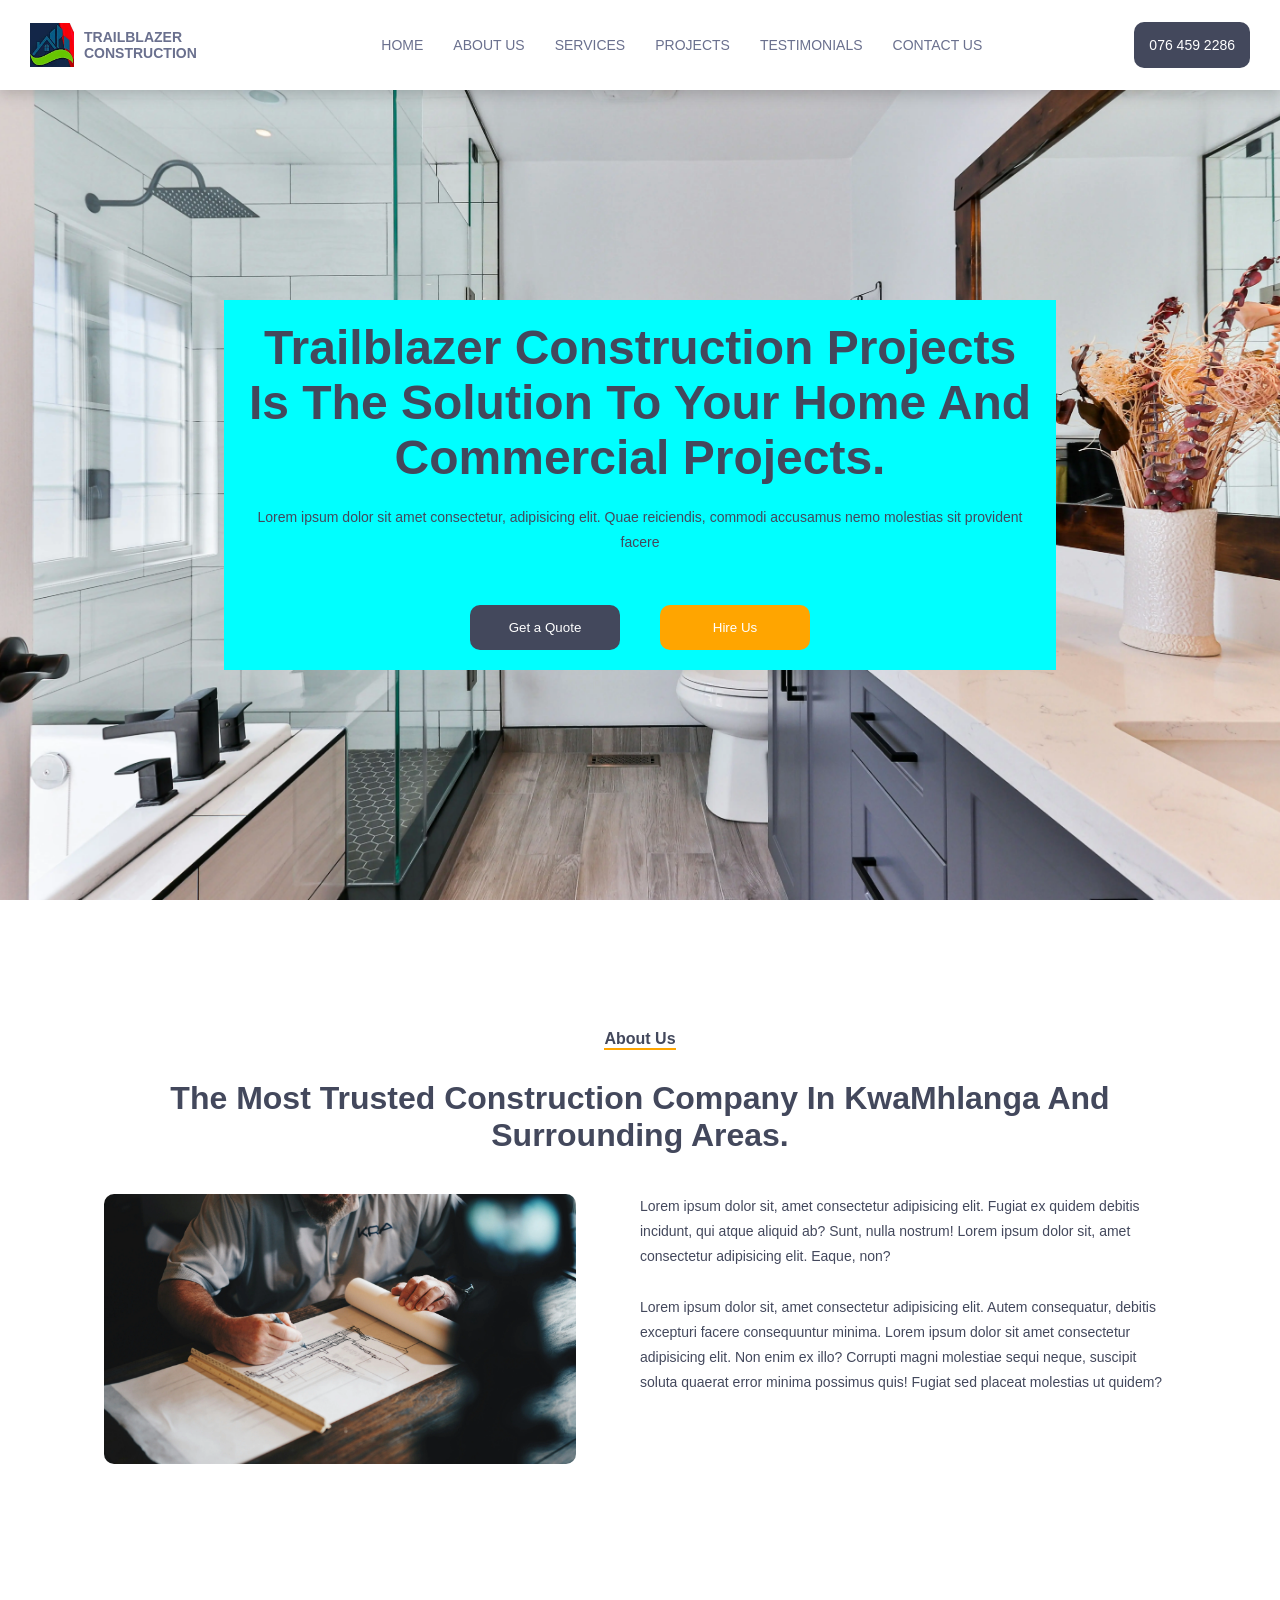
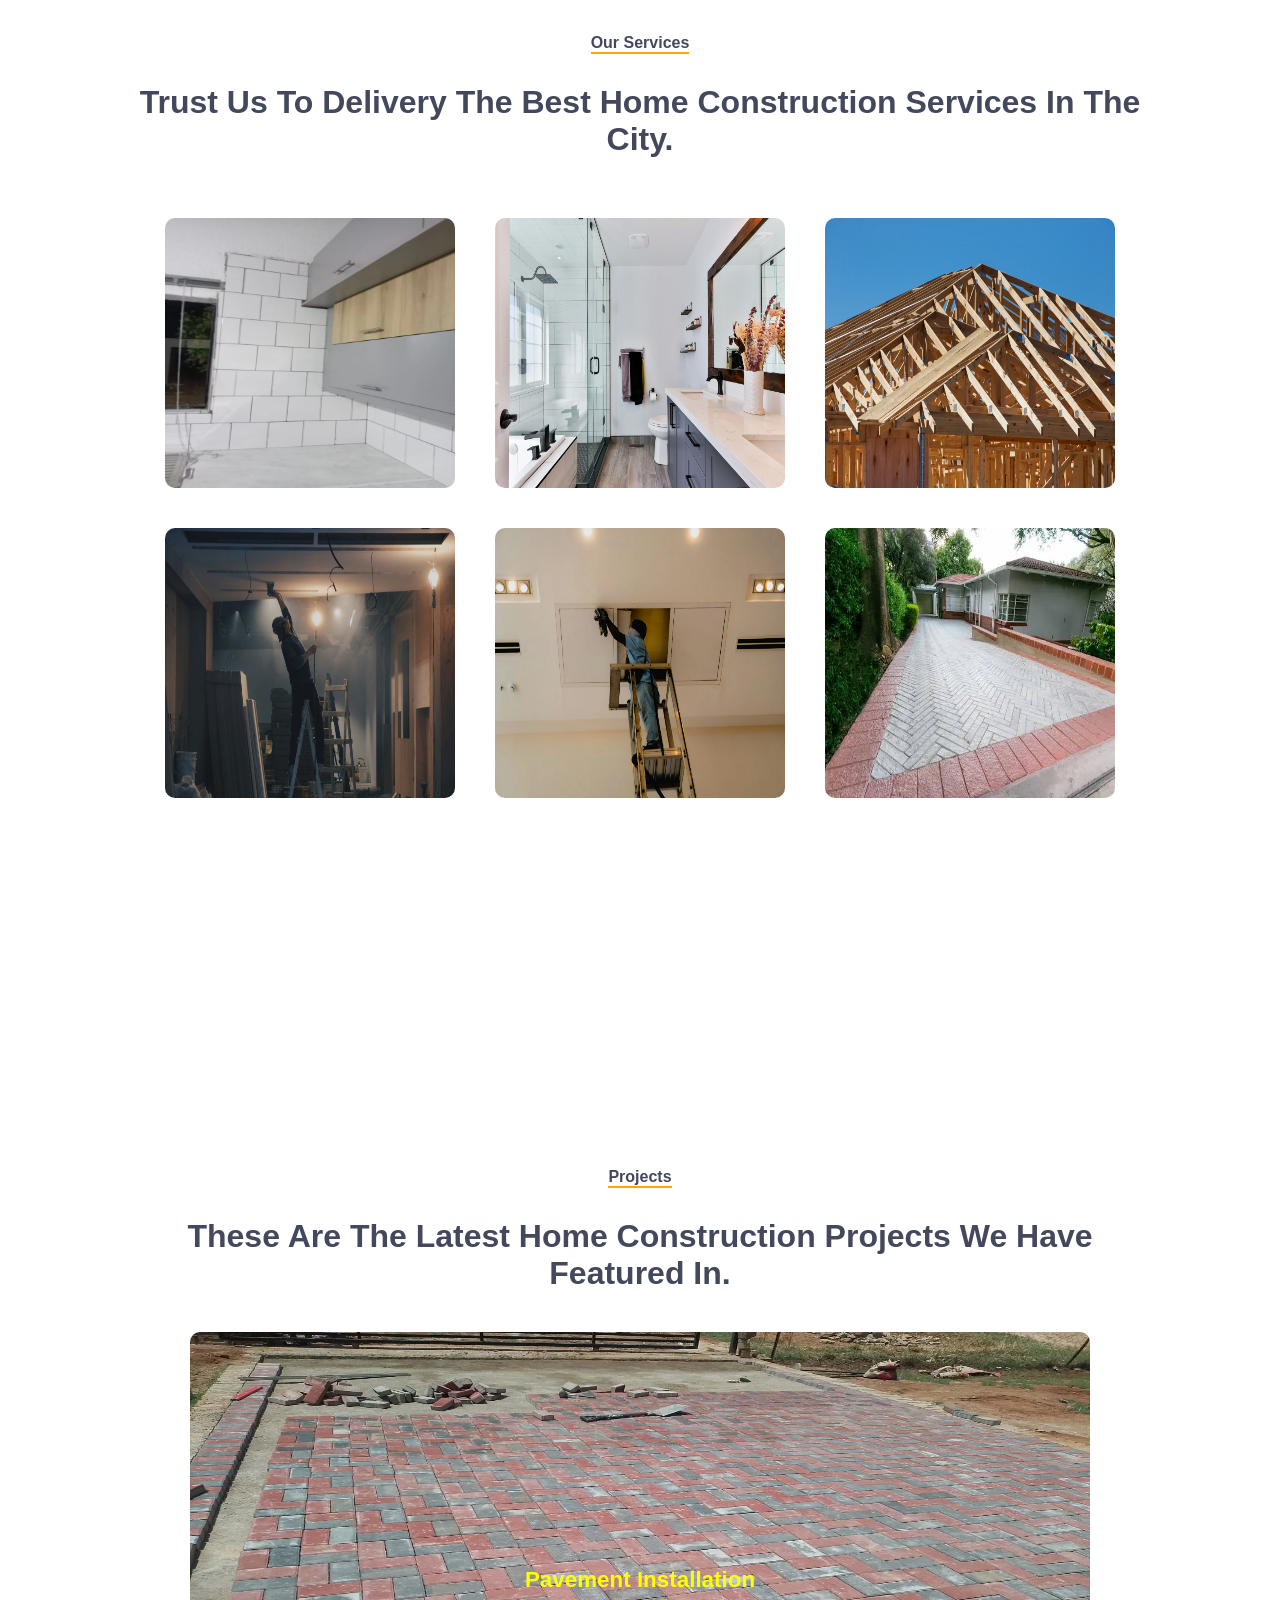
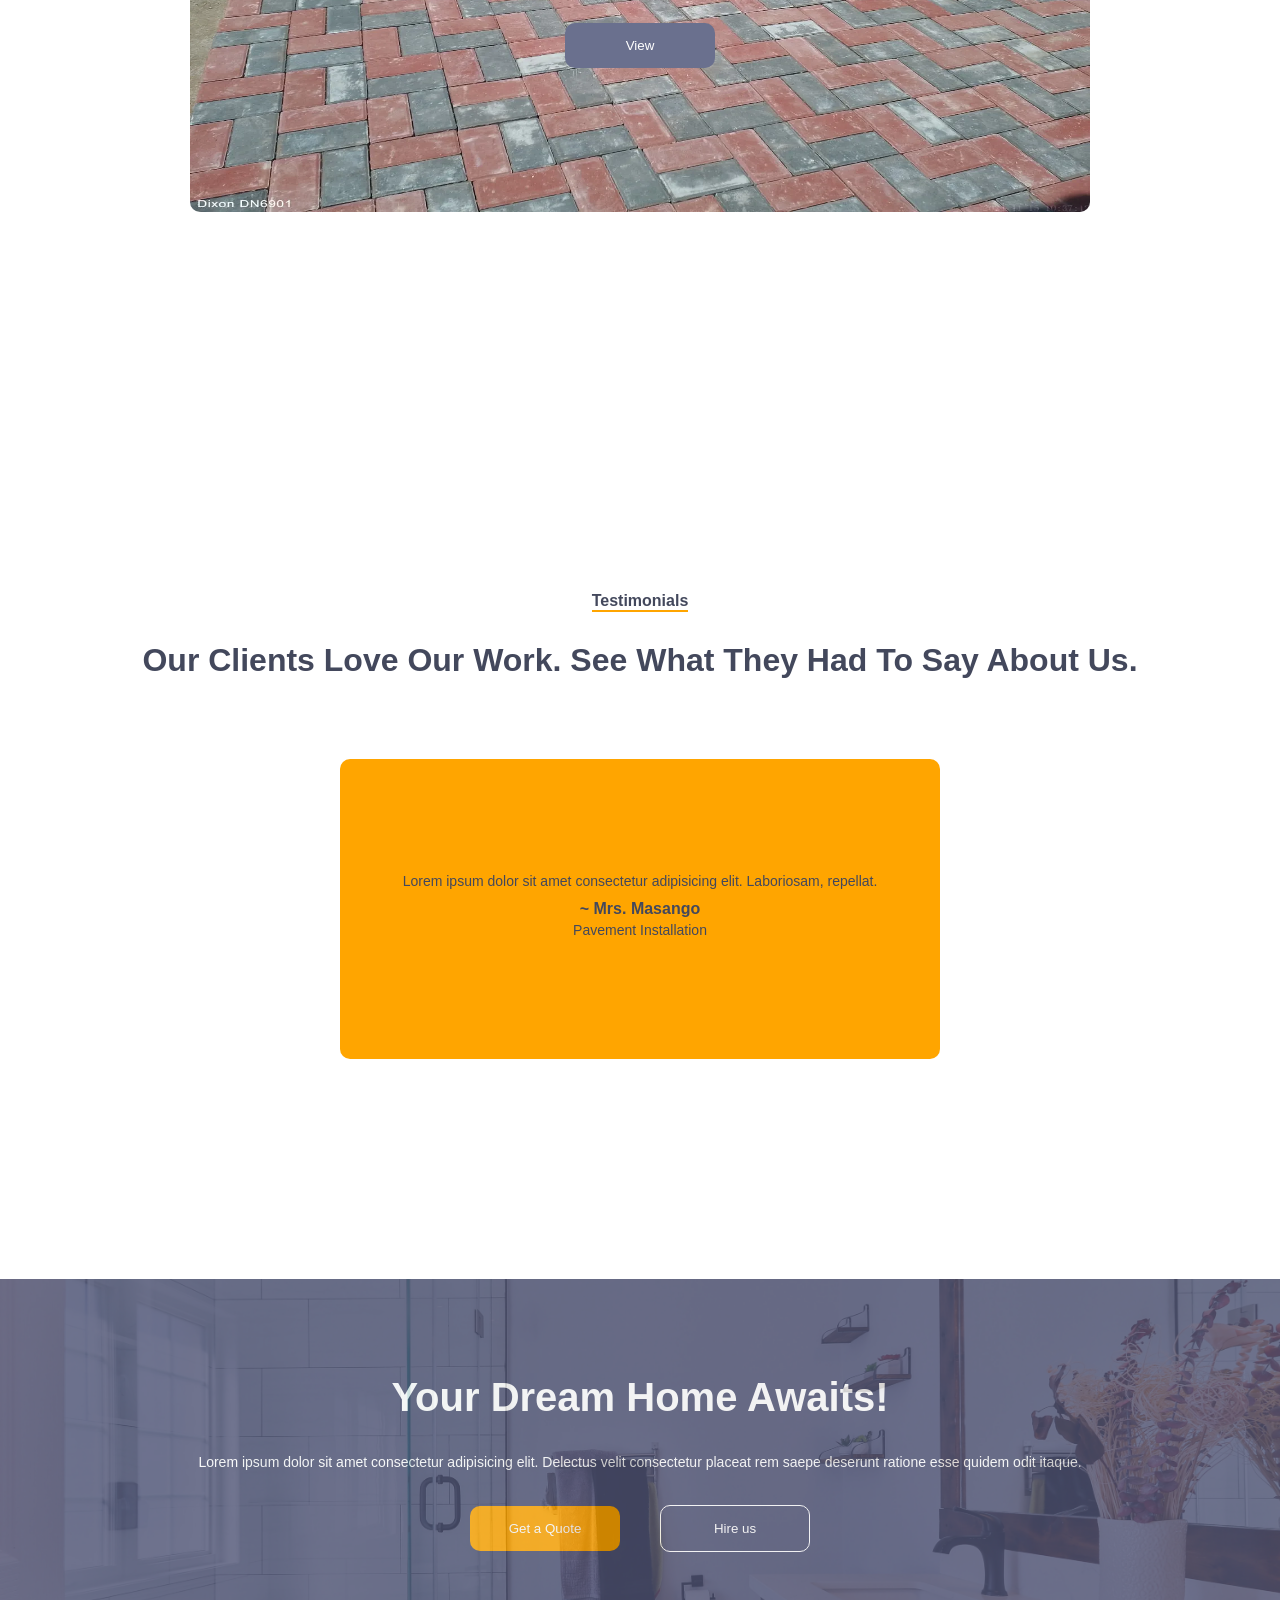
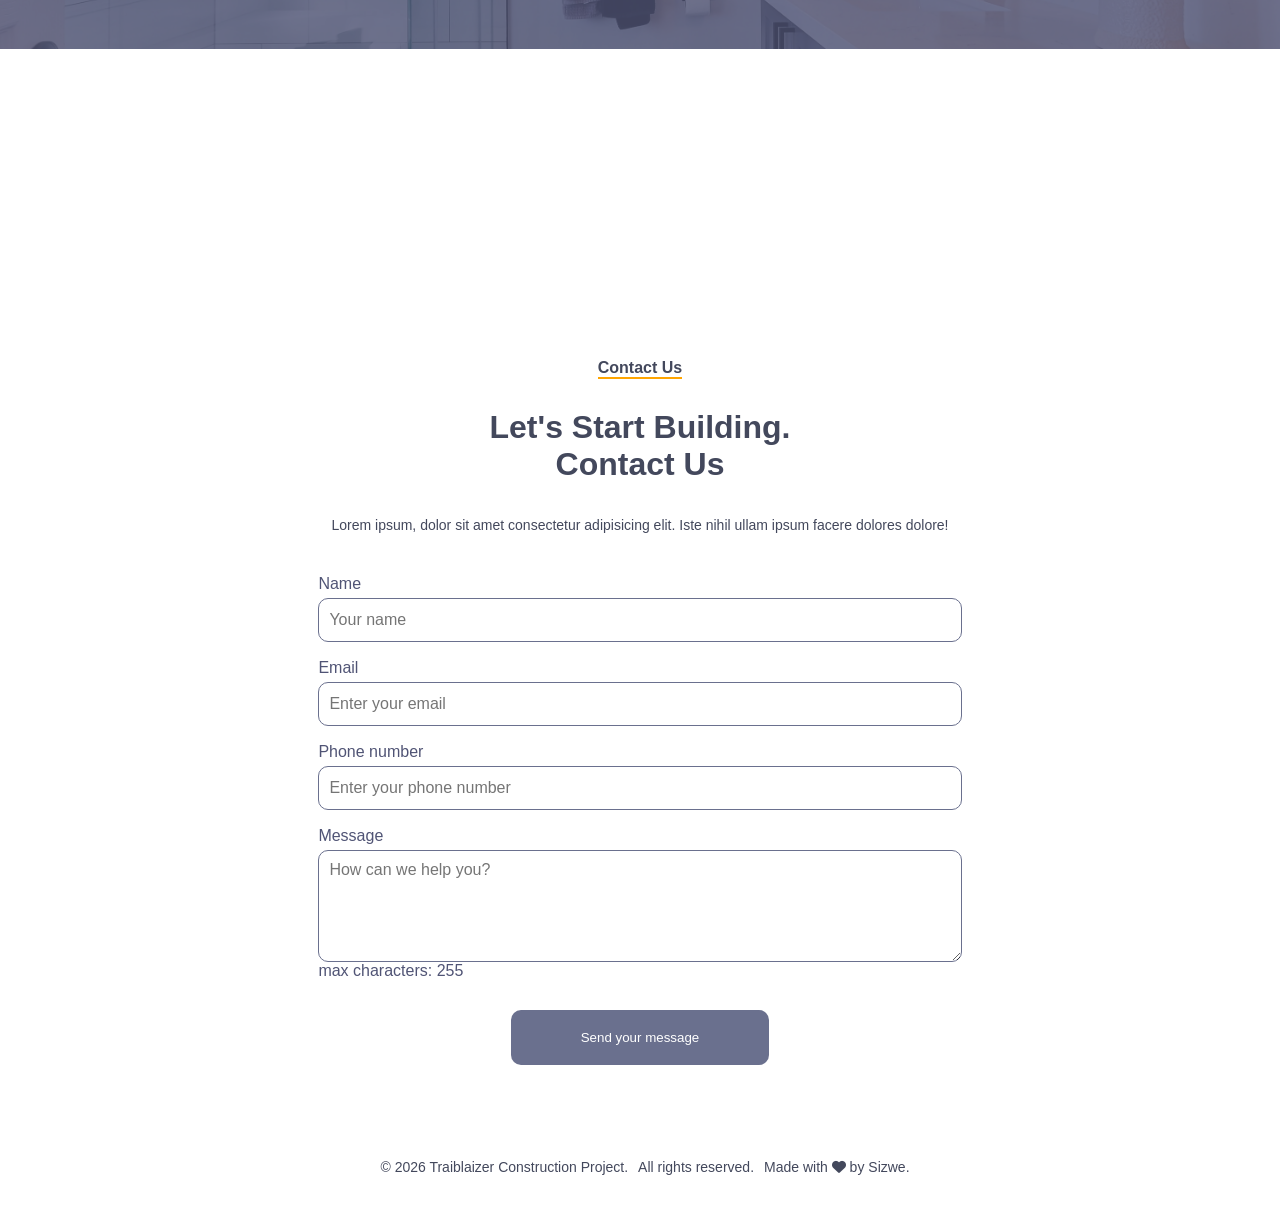
==== index.html @ 4ba3e9b7 "Adding color and personality to hero section" ====
<!DOCTYPE html>
<html lang="en">
    <head>
    <meta charset="utf-8">
    <title>Trailblazer Construction Project</title>
    <meta content="width=device-width, initial-scale=1.0" name="viewport">
    
    <!-- Stylesheet -->
    <link rel="stylesheet" href="styles.css">
    <link rel="stylesheet" href="responsive.css">

    <!-- Font awesome library -->
    <link rel="stylesheet" href="https://cdnjs.cloudflare.com/ajax/libs/font-awesome/6.5.1/css/all.min.css">
    </head>

    <body>
        <!-- Navigation-logo-CTA section start -->
         <header class="Navigation-logo-CTA">
            <div class="logo">
                <a href="#home">
                    <img src="images/logo.webp" alt="trailblazer Construction logo">
                    TRAILBLAZER CONSTRUCTION
                </a>
            </div>
            <ul class="nav">
                <li><a href="#home">HOME</a></li>
                <li><a href="#about-us">ABOUT US</a></li>
                <li><a href="#services">SERVICES</a></li>
                <li><a href="#projects">PROJECTS</a></li>
                <li><a href="#testimonials">TESTIMONIALS</a></li>
                <li><a href="#contact-us">CONTACT US</a></li>
            </ul>
            <button class="CTA">
                <a href="#">076 459 2286</a>
            </button>

            <div class="humburger-container">
                    <i class="fa-solid fa-bars humburger-menu"></i>
                    <i class="fa-solid fa-xmark remove-menu"></i>
            </div>
         </header>
        <!-- Navigation-logo section end -->

        <!-- Hero section start -->
        <section class="hero" id="home">
            <div class="hero-content">
                <h1>Trailblazer Construction Projects is the solution to your home and commercial projects.</h1>
                <p>Lorem ipsum dolor sit amet consectetur, adipisicing elit. Quae 
                    reiciendis, commodi accusamus nemo molestias sit provident facere
                </p>
                <div class="hero-btns">
                    <button>Get a Quote</button>
                    <button>Hire Us</button>
                </div>
            </div>
        </section>
        <!-- Hero section end -->

        <!-- About us section start -->
        <section class="about" id="about-us">
            <div class="about-container" >
                <div class="about-header">
                    <h4>About us</h4>
                    <h1>The most trusted construction company in KwaMhlanga and surrounding areas.</h1>
                </div>
                <div class="about-content">
                    <div class="image">
                        <img src="images/about.webp" alt="about image">
                    </div>
                    <div class="text">
                        <p>Lorem ipsum dolor sit, amet consectetur adipisicing elit. 
                            Fugiat ex quidem debitis incidunt, qui atque aliquid ab? Sunt, 
                            nulla nostrum! Lorem ipsum dolor sit, amet consectetur adipisicing 
                            elit. Eaque, non?
                        <br><br>
                        Lorem ipsum dolor sit, amet consectetur adipisicing elit. 
                        Autem consequatur, debitis excepturi facere consequuntur minima. 
                        Lorem ipsum dolor sit amet consectetur adipisicing elit. Non enim 
                        ex illo? Corrupti magni molestiae sequi neque, suscipit soluta 
                        quaerat error minima possimus quis! Fugiat sed placeat molestias 
                        ut quidem?                      
                        </p>
                    </div>
                </div>
            </div>
        </section>
        <!-- About us section end -->

        <!-- Our services section start -->
        <section class="services" id="services">
            <div class="services-container">
                <div class="services-header">
                    <h4>Our services</h4>
                    <h1>Trust Us To Delivery The Best Home Construction Services In The City.</h1>
                </div>
                <div class="services-content">
                    <div class="service-card">
                        <img src="images/kitchen_unit_1.webp" alt="service-image">
                        <h3>Kitchen</h3>
                    </div>
                    <div class="service-card">
                        <img src="images/bathroom.webp" alt="service-image">
                        <h3>Bathroom</h3>
                    </div>
                    <div class="service-card">
                        <img src="images/roofing.webp" alt="service-image">
                        <h3>Roofing</h3>
                    </div>
                    <div class="service-card">
                        <img src="images/painting.webp" alt="service-image">
                        <h3>Painting</h3>
                    </div>
                    <div class="service-card">
                        <img src="images/ceiling.webp" alt="service-image">
                        <h3>Ceiling</h3>
                    </div>
                    <div class="service-card">
                        <img src="images/pavement.webp" alt="service-image">
                        <h3>Pavement</h3>
                    </div>
                </div>
            </div>
        </section>
        <!-- Our services section end -->

        <!-- Featured projects section start -->
         <section class="projects" id="projects">
            <div class="projects-container">
                <div class="projects-header">
                    <h4>Projects</h4>
                    <h1>These are the latest home construction projects we have featured in.</h1>
                </div>
                <div class="projects-content">
                    <div class="wrapper">
                        <div class="project">
                            <img src="images/pavement_1.webp" alt="project 1">
                            <div class="project-details">
                                <h4>Pavement Installation</h4>
                                <button>View</button>
                            </div>
                        </div>
                        <div class="project">
                            <img src="images/security_wall_1.webp" alt="project 2">
                            <div class="project-details">
                                <h4>Security Wall Construction</h4>
                                <button>View</button>
                            </div>
                        </div>
                        <div class="project">
                            <img src="images/kitchen_unit_2.webp" alt="project 3">
                            <div class="project-details">
                                <h4>Kitchen Unit Installation</h4>
                                <button>View</button>
                            </div>
                        </div>
                        <div class="project">
                            <img src="images/column_design_3.webp" alt="project 4">
                            <div class="project-details">
                                <h4> House Painting</h4>
                                <button>View</button>
                            </div>
                        </div>
                    </div>
                </div>
            </div>
         </section>
        <!-- Featured projects section end -->

        <!-- Testimonials section -->
         <section class="testimonials" id="testimonials">
            <div class="testimonials-container">
                <div class="testimonials-header">
                    <h4>Testimonials</h4>
                    <h1>Our clients love our work. See what they had to say about us.</h1>
                </div>
                <div class="testimonials-content">
                    <div class="wrapper">
                        <div class="testimonial-card">
                            <p>
                                Lorem ipsum dolor sit amet 
                                consectetur adipisicing elit. Laboriosam, 
                                repellat.
                            </p>
                            <h4>~ Mrs. Masango</h4>
                            <p>Pavement Installation</p>
                        </div>
                        <div class="testimonial-card">
                            <p>
                                Lorem ipsum dolor sit amet 
                                consectetur adipisicing elit. Laboriosam, 
                                repellat.
                            </p>
                            <h4>~ Mr. Mkambule</h4>
                            <p>Kitchen Unit Fitting</p>
                        </div>
                        <div class="testimonial-card">
                            <p>
                                Lorem ipsum dolor sit amet 
                                consectetur adipisicing elit. Laboriosam, 
                                repellat.
                            </p>
                            <h4>~ Mrs. Nkabinde</h4>
                            <p>Wall Plastering</p>
                        </div>
                        <div class="testimonial-card">
                            <p>
                                Lorem ipsum dolor sit amet 
                                consectetur adipisicing elit. Laboriosam, 
                                repellat.
                            </p>
                            <h4>~ Mr. Aphane</h4>
                            <p>Garage Doors Installation</p>
                        </div>
                    </div>
                </div>
            </div>
         </section>
         <!-- Testimonials section end -->

        <!-- Call-to-action section start -->
         <section class="cta" id="cta">
            <div class="cta-container">
                <div class="cta-content">
                    <h1>Your Dream Home Awaits!</h1>
                    <p>Lorem ipsum dolor sit amet consectetur adipisicing 
                        elit. Delectus velit consectetur placeat rem saepe 
                        deserunt ratione esse quidem odit itaque.
                    </p>
                    <div class="cta-btns">
                        <button>Get a Quote</button>
                        <button>Hire us</button>
                    </div>
                </div>
            </div>
         </section>
        <!-- Call-to-action section end -->

        <!-- Contact us section start -->
         <section class="contact-us" id="contact-us">
            <div class="contact-us-container">
                <div class="contact-us-header">
                    <h4>Contact us</h4>
                    <h1>Let's Start Building. Contact Us</h1>
                </div>
                <div class="contact-us-content">
                    <div class="form-container">
                        <form action="https://formsubmit.co/sizwemkoneni@gmail.com" method="POST" class="form">
                            <p>Lorem ipsum, dolor sit amet consectetur adipisicing elit. Iste nihil ullam ipsum facere dolores dolore!</p>
                            <fieldset>
                                <div id="name">Name <input type="text" id="name" name="name" placeholder="Your name" required><span class="error-message" id="name-error"></span></div>
                                <div id="email">Email <input type="text" id="email" name="email" placeholder="Enter your email" required><span class="error-message" id="email-error"></span></div>
                                <div id="phone">Phone number <input type="tel" id="phone" name="phone" placeholder="Enter your phone number" required><span class="error-message" id="phone-error"></span></div>
                                <div id="message">Message <textarea name="message" rows="5" placeholder="How can we help you?"></textarea>
                                    <span class="error-message" id="message-error">max characters: 255</span>
                                </div>
                            </fieldset>
                            <input type="hidden" name="_next" value="https://sizwedoctormkoneni.github.io/MyPortfolio/index.html">
                            <input type="hidden" name="_captcha" value="false">
                            <div class="message-btn">
                                <button class="btn" type="submit">Send your message</button>
                            </div>
                        </form>
                    </div>
                </div>
            </div>
         </section>

        <!-- Contact us section end -->

        <!-- Footer section start -->

        <section class="footer" id="footer">
            <div class="footer-container">
                <p>&copy; 2026 Traiblaizer Construction Project.</p>
                <p>All rights reserved.</p>
                <p>Made with <i class="fa-solid fa-heart"></i> by Sizwe.</p>
            </div>
        </section>
        <!-- Footer section end -->

        <script src="script.js"></script>
    </body>
</html>
---- styles.css ----
/*-------------------------------------
		1.General css
--------------------------------------*/
*{
    padding: 0;
    margin: 0;
}

*{
	-webkit-box-sizing:border-box;
	-moz-box-sizing:border-box;
	-o-box-sizing:border-box;
	-ms-box-sizing:border-box;
	box-sizing:border-box;
}

*, *::before, *::after{
	box-sizing: border-box;
}

body{
	font-family: 'Poppins', sans-serif;
	font-size:16px;
	color: #505475;
	background: #fff;
    max-width:1920px;
    margin:0 auto;
	overflow-x:hidden;
}

a,a:hover,a:active,a:focus {
	display:inline-block;
	text-decoration:none;
	color: #6a708e;
	font-size:14px;
	padding:0;
}

h1,h2,h3,h4,h5,h6 { 
	margin: 0;
	color:#43485c;
    font-size: 16px;
	font-family: 'Poppins', sans-serif;
	text-transform: capitalize;
}

p {
	margin: 0;
	line-height:1.8;
	color:#43485c;
	font-size:14px;
	font-family: 'Poppins', sans-serif;
}

img{
    border:none;
    max-width:100%; 
    height:auto;
}

ul{
	padding: 0;
    margin: 0 auto;
    list-style: none;
}

ul li {
	list-style: none;
	
}

select,input,textarea,button{
    box-shadow:none;
    outline:0!important;
}

button {
    background: transparent;
    border: 0;
    font-family: 'Poppins', sans-serif;
}

html,body{
	position: relative;
	width: 100%;
}

/*-------------------------------------
        2. Navigation-logo-CTA
--------------------------------------*/
.Navigation-logo-CTA{
	height: 10vh;
	background-color: #fff;
    border-bottom: transparent;
    box-shadow: 0 3px 15px rgba(0,0,0,.2);
	padding: 0 30px;
	position: fixed;
	z-index: 1;
	width: 100%;
	box-sizing: border-box;
	max-width: 100%;
	overflow: hidden;
}

.logo{
	font-size: 12px;
	display: flex;
    align-items: center;
    justify-content: center;
}

.logo a{
	display: flex;
	flex-direction: row;
	align-items: center;
	font-weight: 600;
}

.logo a img{
	width: 44px;
	height: 44px;
	margin-right: 10px;
}

header{
	display: flex;
	flex-direction: row;
	justify-content: space-between;
	align-items: center;
}

.nav{
	display: flex;
	flex-direction: row;
	justify-content: center;
	width: 100%;
	box-sizing: border-box;
}

.nav li{
	margin: 0 15px;
}

.nav li a:hover{
	border-bottom: 1px solid #505475;
	cursor: pointer;
}

.CTA{
	width: auto;
	height: auto;
	padding: 15px;
	flex-shrink: 0;
	white-space: nowrap;
	border: none;
	border-radius: 10px;
	background-color: #43485c;
}

.CTA:hover{
	cursor: pointer;
	background-color: orange;
}

.CTA a{
	color: white;
}

.humburger-container{
	display: none;
}

/*-------------------------------------
        3.  Welcome-hero
--------------------------------------*/
.hero{
	display: flex;
	flex-direction: column;
	align-items: center;
	justify-content: center;
	height: 100vh;
	background-image: url(images/bathroom.webp);
	background-position: center;
	background-size: cover;
	background-repeat: no-repeat;
}

.hero-content{
	width: 65%;
	display: flex;
	flex-direction: column;
	text-align: center;
	margin-top: 70px;
	padding: 20px;
	background-color:aqua;
}

.hero-content h1{
	font-size: 3rem;
	margin-bottom: 20px;
}

.hero-content p{
	margin-bottom: 50px;
}

.hero-btns{
	width: 100%;
	display: flex;
	align-items: center;
	justify-content: center;

}

.hero-btns button{
	margin: 0 20px;
	width: 150px;
}

.hero-btns button:nth-of-type(1){
	color: white;
	background-color: #43485c;
	border-radius: 10px;
	padding: 15px;
	height: auto;
}

.hero-btns button:nth-of-type(1):hover{
	cursor: pointer;
	background-color: #2e3244;
}

.hero-btns button:nth-of-type(2){
	color: white;
	background-color: orange;
	border-radius: 10px;
	padding: 15px;
	height: auto;
}

.hero-btns button:nth-of-type(2):hover{
	cursor: pointer;
	background-color: rgb(245, 159, 0);
	color: white;
	border: none;
}

/*-------------------------------------
        4.  About
--------------------------------------*/
.about{
	display: flex;
	align-items: center;
	justify-content: center;
	transition: .3s ease;
}

.about-container{
	display: flex;
	flex-direction: column;
	align-items: center;
	justify-content: center;
	margin-top: 10vh;
}

.about-header{
	display: flex;
	flex-direction: column;
	align-items: center;
	padding: 40px 40px 20px 40px;
}

.about-header h1{
	font-size: 2rem;
	margin-top: 30px;
	width: 85%;
	text-align: center;
}

.about-header h4{
	border-bottom: 2px solid orange;
}

.about-content{
	display: flex;
	flex-direction: row;
	justify-content: space-evenly;
	width: 100%;
}

.about-content .image{
	width: 40%;
	padding: 20px 0 40px 40px;
	height: auto;
}

.about-content .image img{
	width: 100%;
	height: 100%;
	border-radius: 10px;
}

.about-content .text{
	display: flex;
	flex-direction: column;
	text-align: left;
	padding: 20px 40px 0 0;
	width: 45%;
}

/*-------------------------------------
        5.  Our-services
--------------------------------------*/

.services{
	display: flex;
	flex-direction: column;
	align-items: center;
	justify-content: center;
	transition: .3s ease;
}

.services-container{
	display: flex;
	flex-direction: column;
	padding: 40px;
	margin-top: 10vh;
}

.services-header{
	display: flex;
	flex-direction: column;
	align-items: center;
	justify-content: center;
}

.services-header h4{
	border-bottom: 2px solid orange;
}

.services-header h1{
	font-size: 2rem;
	margin-top: 30px;
	width: 85%;
	text-align: center;
}

.services-content{
	display: flex;
	flex-wrap: wrap;
	gap: 40px;
	align-items: center;
	justify-content: center;
	margin-top: 40px;
	padding: 20px;
	width: 100%;
}

.service-card{
	width: 25%;
	height: 270px;
	position: relative;
}

.service-card img{
	width: 100%;
	height: 100%;
	border-radius: 10px;
	transition: .3s ease;
}

.service-card:hover img{
	opacity: 0.3;
}

.service-card:hover h3{
	display: block;
}

.service-card h3{
	position: absolute;
	top: 45%;
	left: 33%;
	color: #6a708e;
	text-transform: uppercase;
	font-size: 1.8em;
	display: none;
}
/*-------------------------------------
        6.  Featured-projects
--------------------------------------*/

.projects{
	display: flex;
	flex-direction: column;
	height: auto;
	align-items: center;
	justify-content: center;
	transition: .3s ease;
	margin-top: 20vh;
}

.projects-container{
	display: flex;
	flex-direction: column;
	padding: 40px;
	height: auto;
	margin-top: 10vh;
}

.projects-header{
	display: flex;
	flex-direction: column;
	align-items: center;
	justify-content: center;
}

.projects-header h4{
	border-bottom: 2px solid orange;
}

.projects-header h1{
	font-size: 2rem;
	margin-top: 30px;
	width: 85%;
	text-align: center;
}

.projects-content{
	width: 75%;
	overflow: hidden;
	height: 100%;
	margin: 40px auto 30px auto;
	border-radius: 10px;
}

.wrapper{
	display: flex;
	width: 100%;
	height: 480px;
	animation: slide 16s infinite;
}

@keyframes slide{
	0%{
        transform: translate(0);
    }
    25%{
        transform: translate(0);
    }
    30%{
        transform: translate(-100%);
    }
    50%{
        transform: translate(-100%);
    }
    55%{
        transform: translate(-200%);
    }
    75%{
        transform: translate(-200%);
    }
    80%{
        transform: translate(-300%);
    }
    100%{
        transform: translate(-300%);
    }
}

.project{
	flex: 0 0 100%;
	width: 100%;
	height: 100%;
	position: relative;
}

.project img{
	display: block;
	width: 100%;
	height: 100%;
}

.project-details{
	position: absolute;
	bottom: 30%;
	left: 25%;
	display: flex;
	flex-direction: column;
	align-items: center;
	width: 50%;
}

.project-details h4{
	color: yellow;
	font-size: 1.4rem;
	margin-bottom: 30px;
}

.project-details button{
	color: white;
	background-color:#6a708e;
	border: none;
	border-radius: 10px;
	padding: 15px;
	height: auto;
	width: 150px;
}

.project-details button:hover{
	cursor: pointer;
	background-color: orange;
	color: white;
	border: none;
}


/*-------------------------------------
        7. Testimonials
-------------------------------------*/

.testimonials{
	display: flex;
	flex-direction: column;
	height: auto;
	align-items: center;
	justify-content: center;
	transition: .3s ease;
	margin-top: 20vh;
}

.testimonials-container{
	display: flex;
	flex-direction: column;
	padding: 40px;
	height: auto;
	margin-top: 10vh;
}

.testimonials-header{
	display: flex;
	flex-direction: column;
	align-items: center;
	justify-content: center;
}

.testimonials-header h4{
	border-bottom: 2px solid orange;
}

.testimonials-header h1{
	font-size: 2rem;
	margin-top: 30px;
	width: 85%;
	text-align: center;
}

.testimonials-content{
	width: 50%;
	overflow: hidden;
	display: flex;
	align-items: center;
	justify-content: center;
	margin: 80px auto 0 auto;
}

.testimonials-content .wrapper{
	height: 300px;
}

.testimonial-card{
	display: flex;
	flex-direction: column;
	text-align: center;
	justify-content: center;
	padding: 20px;
	flex: 0 0 100%;
	width: 100%;
	position: relative;
	background-color: orange;
	border-radius: 10px;
}

.testimonial-card p{
	margin-bottom: 5px;
}

/*-------------------------------------
        8. Call-to-action
-------------------------------------*/

.cta{
	display: flex;
	align-items: center;
	justify-content: center;
	transition: .3s ease;
	height: 370px;
	margin-top: 20vh;
}

.cta-container{
	display: flex;
	background-image: url(images/bathroom.webp);
	background-position: center;
	background-size: cover;
	background-repeat: no-repeat;
	width: 100%;
	height: 100%;
	position: relative;
}

.cta-content{
	display: flex;
	flex-direction: column;
	align-items: center;
	justify-content: center;
	background: #505475;
	opacity: 0.8;
	width: 100%;
	padding: 40px;
}

.cta-content h1{
	font-size: 2.5em;
	text-align: center;
	color: #fff;
}

.cta-content p{
	color: #fff;
	margin: 30px 0;
}

.cta-btns{
	width: 100%;
	display: flex;
	align-items: center;
	justify-content: center;
}

.cta-btns button{
	margin: 0 20px;
	width: 150px;
}

.cta-btns button:nth-of-type(1){
	color: white;
	background-color: orange;
	border-radius: 10px;
	padding: 15px;
	height: auto;
}

.cta-btns button:nth-of-type(1):hover{
	cursor: pointer;
	background-color: #6a708e;
	border: 1px solid #fff;
}

.cta-btns button:nth-of-type(2){
	color: #fff;
	border: 1px solid #fff;
	border-radius: 10px;
	padding: 15px;
	height: auto;
}

.cta-btns button:nth-of-type(2):hover{
	cursor: pointer;
	background-color: orange;
	color: white;
	border: none;
}

/*-------------------------------------
        8. Contact-us
-------------------------------------*/

.contact-us{
	display: flex;
	flex-direction: column;
	align-items: center;
	justify-content: center;
	transition: .3s ease;
	margin-top: 20vh;
}

.contact-us-container{
	display: flex;
	flex-direction: column;
	align-items: center;
	padding: 40px;
	margin-top: 10vh;
}

.contact-us-header{
	display: flex;
	flex-direction: column;
	align-items: center;
	justify-content: center;
}

.contact-us-header h4{
	border-bottom: 2px solid orange;
}

.contact-us-header h1{
	font-size: 2rem;
	margin-top: 30px;
	width: 85%;
	text-align: center;
}

.contact-us-content{
	display: flex;
	width: 100%;
	align-items: center;
	justify-content: center;
	margin: 30px;
}

.form-container{
	display: flex;
	width: 95%;
}

.form-container form{
	width: 100%;
	display: flex;
	flex-direction: column;
	align-items: center;
	justify-content: center;
}

.form-container form p{
	text-align: center;
	margin-bottom: 30px;
}

.form-container form fieldset{
	border: none;
	width: 100%;
	display: flex;
	flex-direction: column;
	align-items: center;
}

.form-container form fieldset div{
	display: flex;
	flex-direction: column;
	width: 100%;
	margin-bottom: 10px;
	margin-top: 7px;
}

.form-container form fieldset div input{
	height: 44px;
	border-radius: 10px;
	border: 1px solid #6a708e;
	padding: 10px;
	margin-top: 5px;
}

.form-container form fieldset div textarea{
	border-radius: 10px;
	border: 1px solid #6a708e;
	padding: 10px;
	margin-top: 5px;
}

input[type="text"], input[type="email"], input[type="tel"], textarea{
	font-family: 'Poppins', sans-serif;
	font-size: 16px;
}

.form-container form .message-btn{
	display: flex;
	align-items: center;
	justify-content: center;
	width: 100%;
}

.form-container form .message-btn button{
	width: 40%;
	height: auto;
	padding: 20px;
	margin-top: 20px;
	background-color: #6a708e;
	border-radius: 10px;
	color: #fff;
}

.form-container form .message-btn button:hover{
	cursor: pointer;
	background-color: orange;
}

/*-------------------------------------
        9. footer
-------------------------------------*/

.footer{
	display: flex;
	align-items: center;
	justify-content: center;
	transition: .3s ease;
	margin-top: 20px;
	padding-bottom: 30px;
}

.footer-container{
	display: flex;
	flex-direction: row;
}

.footer-container p{
	margin-left: 10px;
}
---- responsive.css ----
/*******************************
    Laptop Devices
********************************/
@media (max-width: 1024px){
    .Navigation-logo-CTA{
        height: 15vh;
    }

    .logo a{
        flex-direction: column;
        text-align: center;
    }

    .logo a img{
        width: 40px;
        height: 40px;
        margin-bottom: 5px;
    }

    .nav li{
        margin: 0 10px;
    }

    .nav li a{
        font-size: 14px;
    }

    .CTA{
        padding: 15px;
    }

    .hero{
        height: auto;
    }

    .hero-content{
        width: 65%;
        margin-top: 150px;
        margin-bottom: 50px;
    }

    .hero-content h1{
        font-size: 2.8rem;
        margin-bottom: 30px;
    }

    .hero-content p{
        margin-bottom: 40px;
    }

    .hero-btns button:nth-of-type(1){
        padding: 15px;
    }

    .hero-btns button:nth-of-type(2){
        padding: 15px;
    }

    .about-container{
        margin-top: 15vh;
    }

    .about-header h1{
        font-size: 2rem;
        margin-top: 25px;
        width: 90%;
    }

    .about-content .text{
        padding: 20px 30px 0 0;
        width: 43%;
    }

    .services-container{
        padding: 30px;
        margin-top: 17vh;
    }

    .services-header h1{
        font-size: 2rem;
        margin-top: 25px;
        width: 90%;
    }

    .services-content{
        gap: 40px;
        margin-top: 30px;
    }

    .service-card{
        width: 40%;
        height: 290px;
    }

    .service-card h3{
        left: 30%;
        font-size: 1.5rem;
    }

    .projects{
        margin-top: 15vh;
    }

    .projects-container{
        padding: 30px;
        margin-top: 17vh;
    }

    .projects-header h1{
        font-size: 2rem;
        margin-top: 30px;
        width: 90%;
    }

    .projects-content{
	width: 80%;
	overflow: hidden;
	height: 100%;
	margin: 30px auto 30px auto;
	border-radius: 10px;
    }

    .projects-content .wrapper{
        width: 100%;
    }

    .project{
        flex: 0 0 100%;
        width: 100%;
        position: relative;
    }

    .project img{
        display: block;
        width: 100%;
    }

    .project-details{
        position: absolute;
        bottom: 30%;
        left: 23%;
        display: flex;
        flex-direction: column;
    }

    .cta{
        margin-top: 15vh;
    }

    .cta-content{
        padding: 30px;
    }

    .cta-content h1{
        font-size: 3.2rem;
    }

    .cta-content p{
        text-align: center;
        width: 75%;
    }

    .cta-btns button:nth-of-type(1), .cta-btns button:nth-of-type(2){
        padding: 15px;
    }

    .testimonials-container{
        margin-top: 17vh;
    }

    .testimonials-header h1{
        width: 90%;
    }

    .testimonials-content{
        margin-top: 30px;
    }

    .contact-us{
        margin-top: 15vh;
    }

    .contact-us-container{
        padding: 30px;
        margin-top: 17vh;
    }

    .contact-us-header h1{
        font-size: 2rem;
        margin-top: 30px;
        width: 90%;
    }

    .form-container{
        width: 75%;
    }

    .form-container form fieldset div{
        font-size: 14px;
    }

    input[type="text"], input[type="email"], input[type="tel"], textarea{
        font-size: 14px;
    }

    .form-container form .message-btn button{
        padding: 15px;
    }

    .footer{
        margin-top: 30px;
    }

    .footer-container{
        display: flex;
        align-items: center;
        justify-content: space-around;
        width: 60%;
        margin-bottom: 10px;
    }
}

/*******************************
    Tablet Devices
********************************/
@media (max-width: 768px){
    html,
    body{
        width: 100%;
        max-width: 100%;
        overflow-x: hidden;
        overflow-x: clip;
    }

    .Navigation-logo-CTA{
        height: 85px;
        padding: 0 35px;
        left: 0;
        right: 0;
        width: auto;
        max-width: 100%;
        overflow: visible;
    }

    .logo{
        width: 97px;
        height: 37px;
        text-align: center;
    }

    .logo a{
        font-size: 0.9rem;
        width: 100%;
        flex-direction: row;
        align-items: center;
    }

    .logo a img{
        width: 29px;
        height: 29px;
        margin-right: 10px;
    }

    .nav{
        display: none;
        justify-content: stretch;
    }

    .nav li{
        margin: 15px 5px;
    }

    .nav li a{
        font-size: 0.9rem;
    }

    .CTA{
        display: none;
    }

    .humburger-container{
        display: flex;
        width: 36px;
        height: 36px;
    }

    .humburger-container i{
        color: #43485c;
        font-size: 2rem;
        width: 100%;
        height: 100%;
    }

    .humburger-container:hover{
        cursor: pointer;
    }

    .humburger-container.active .humburger-menu{
        display: none;
    }

    .humburger-container.active .remove-menu{
        display: flex;
        width: 43px;
        height: 43px;
        position: relative;
        z-index: 2;
    }

    .humburger-container .remove-menu{
        display: none;
    }

    .nav.active{
        display: flex;
        flex-direction: column;
        position: fixed;
        top: 10vh;
        left: 0;
        right: 0;
        width: auto;
        height: 55vh;
        background-color: #fff;
        border-bottom: transparent;
        padding: 20px;
        box-shadow: 0 15px 15px -9px rgba(0,0,0,.2);
    }

    .hero-content{
        width: 80%;
        margin-top: 130px;
        margin-bottom: 90px;
        padding-top: 10px 30px;
        align-items: center;
    }

    .hero-content h1{
        font-size: 2.3rem;
        line-height: 1.6;
        margin-bottom: 20px;
        width: 95%;
    }

    .hero-content p{
        margin-bottom: 30px;
        width: 75%;
    }

    .hero-btns{
        width: 100%;
        display: flex;
        flex-direction: row;
        align-items: center;
        justify-content: center;

    }

    .hero-btns button{
        margin-bottom: 20px;
        width: 40%;
        height: 44px;
        padding: 10px;
    }

    .hero-btns button:nth-of-type(1){
        padding: 15px;
        margin: 0 15px 20px 0;
    }


    .hero-btns button:nth-of-type(2){
        padding: 15px;
        margin: 0 0 20px 15px;
    }

    .about{
        scroll-margin-top: 100px;
    }

    .about-container{
        width: 100%;
        height: auto;
        justify-content: space-between;
        margin-top: 25px;
    }

    .about-header{
        padding:  0 20px;
    }

    .about-header h1{
        font-size: 1.5em;
        margin-top: 25px;
        width: 80%;
    }

    .about-content{
        display: flex;
        flex-direction: column;
        align-items: center;
        justify-content: space-evenly;
        width: 100%;
    }

    .about-content .image{
        width: 85%;
        display: flex;
        align-items: center;
        justify-content: center;
        padding: 0;
        height: auto;
        margin-top: 40px;
    }

    .about-content .text{
        text-align: center;
        padding: 20px;
        width: 90%;
        margin-top: 20px;
    }

    .services{
        scroll-margin-top: 95px;
    }

    .services-container{
        margin-top: 25px;
        padding: 10px;
    }

    .services-header{
        width: 100%;
        padding: 0 10px;
    }

    .services-header h1{
        font-size: 1.5em;
        margin-top: 25px;
        width: 80%;
    }

    .services-content{
        flex-direction: column;
        margin-top: 30px;
        padding: 10px;
        width: 100%;
    }

    .service-card{
        width: 70%;
    }

    .service-card h3{
        left: 37%;
    }
    
    .projects{
        scroll-margin-top: 95px;
        height: auto;
        margin-top: 0;
    }

    .projects-container{
        width: 100%;
        height: auto;
        padding: 20px;
        margin-top: 25px;
        margin-bottom: 40px;
    }

    .projects-content{
        margin: 40px auto;
        width: 80%;
        height: 100%;
    }

    .projects-content .wrapper{
        height: 400px;
    }

    .projects-header h1{
        font-size: 1.5em;
        margin-top: 25px;
        width: 80%;
    }

    .project-details{
        bottom: 30%;
        left: 20%;
        width: 60%;
    }

    .project-details h3{
        font-size: 1.5rem;
        text-align: center;
    }

    .testimonials{
        margin-top: 0;
    }

    .testimonials-content{
        width: 70%;
    }

    .testimonials-content .wrapper{
        height: 300px;
    }

    .cta{
        margin-top: 40px;
        margin-bottom: 10px;
    }

    .cta-content{
        padding: 40px 20px 30px 20px;
    }

    .cta-content p{
        text-align: center;
        width: 70%;
    }

    .cta-content h1{
        font-size: 2.5rem;
        text-transform: uppercase;
    }

    .cta-btns{
        flex-direction: column;
    }

    .cta-btns button{
        margin: 0 0 20px 0;
        width: 40%;
    }

    .cta-btns button:nth-of-type(1), .cta-btns button:nth-of-type(2){
        padding: 15px;
    }

    .contact-us{
        scroll-margin-top: 95px;
        margin-top: 0;
    }

    .contact-us-container{
        margin-top: 30px;
        padding: 20px;
    }

    .contact-us-header h1{
        font-size: 1.5em;
        margin-top: 25px;
        width: 80%;
    }

    .form-container{
        width: 70%;
    }

    .form-container form fieldset div{
        font-size: 14px;
    }

    .form-container form fieldset div span{
        margin-top: 5px;
    }

    input[type="text"], input[type="email"], input[type="tel"], textarea{
        font-size: 14px;
        color: #6a708e;
    }

    .form-container form .message-btn button{
        width: 45%;
        padding: 15px;
    }

    .footer{
        margin-top: 0;
    }

    .footer-container{
        flex-direction: column;
        justify-content: space-around;
        padding-bottom: 10px;
    }

    .footer-container .fa-heart{
        color: red;
    }
}

/*******************************
    Medium Mobile Devices
********************************/
@media (max-width: 425px){
    html,
    body{
        overflow-x: hidden;
        overflow-x: clip;
    }

    body{
        font-size: 14px;
    }

    .Navigation-logo-CTA{
        height: 85px;
        padding: 30px;
        display: flex;
        justify-content: space-between;
        left: 0;
        right: 0;
        width: auto;
        max-width: 100%;
    }

    .logo{
        width: 96px;
        height: 36px;
    }

    .logo a{
        font-size: 0.9rem;
    }

    .logo a img{
        width: 27px;
        height: 27px;
    }

    .humburger-container{
        width: 34px;
        height: 34px;
    }

    .humburger-container i{
        font-size: 1.9rem;
    }

    .humburger-container.active .remove-menu{
        width: 41px;
        height: 41px;
    }

    .nav li a{
        font-size: 0.9rem;
    }


    .nav.active{
        top: 12vh;
        left: 0;
        right: 0;
        width: auto;
        padding: 20px;
        height: 50vh;
    }

    .CTA{
        display: none;
    }

    .hero-content{
        width: 85%;
        margin-top: 120px;
        padding-top: 10px 30px;
        align-items: center;
        margin-bottom: 30px;
    }

    .hero-content h1{
        font-size: 1.6rem;
        line-height: 1.6;
        margin-bottom: 20px;
        width: 95%;
    }

    .hero-content p{
        margin-bottom: 30px;
        width: 85%;
    }

    .hero-btns{
        width: 100%;
        display: flex;
        flex-direction: column;
        align-items: center;
        justify-content: center;

    }

    .hero-btns button{
        margin-bottom: 20px;
        width: 55%;
        height: 44px;
        padding: 10px;
    }

    .hero-btns button:nth-of-type(1){
        padding: 15px;
        margin: 0 0 15px 0;
    }


    .hero-btns button:nth-of-type(2){
        padding: 15px;
        margin: 0 0 15px 0;
    }

    .about{
        scroll-margin-top: 100px;
    }

    .about-container{
        width: 100%;
        height: auto;
        justify-content: space-between;
        margin-top: 25px;
    }

    .about-header{
        padding:  0 20px;
    }

    .about-header h1{
        font-size: 1.3em;
        margin-top: 20px;
        width: 80%;
    }

    .about-content{
        display: flex;
        flex-direction: column;
        align-items: center;
        justify-content: space-evenly;
        width: 100%;
    }

    .about-content .image{
        width: 80%;
        display: flex;
        align-items: center;
        justify-content: center;
        padding: 0;
        height: auto;
        margin-top: 40px;
    }

    .about-content .text{
        text-align: center;
        padding: 20px;
        width: 90%;
        margin-top: 20px;
    }

    .services{
        scroll-margin-top: 95px;
    }

    .services-container{
        margin-top: 25px;
        padding: 10px;
    }

    .services-header{
        width: 100%;
        padding: 0 10px;
    }

    .services-header h1{
        font-size: 1.3em;
        margin-top: 20px;
        width: 80%;
    }

    .services-content{
        flex-direction: column;
        margin-top: 30px;
        padding: 10px;
        width: 100%;
    }

    .service-card{
        width: 85%;
    }

    .service-card h3{
        left: 30%;
    }
    
    .projects{
        scroll-margin-top: 95px;
        height: auto;
        margin-top: 0;
    }

    .projects-container{
        width: 100%;
        height: auto;
        padding: 20px;
        margin-top: 20px;
        margin-bottom: 40px;
    }

    .projects-content{
        margin: 40px auto;
        width: 85%;
        height: 100%;
    }

    .projects-content .wrapper{
        height: 340px;
    }


    .projects-header h1{
        font-size: 1.3em;
        margin-top: 20px;
        width: 80%;
    }

    .project-details{
        position: absolute;
        bottom: 30%;
        left: 14%;
        display: flex;
        flex-direction: column;
        align-items: center;
        justify-content: center;
        width: 70%;
    }

    .project-details h4{
        color: orange;
        font-size: 1.4rem;
        text-align: center;
    }

    .project-details button{
        color: white;
        background-color:#6a708e;
        border: none;
        border-radius: 10px;
        padding: 15px;
        height: auto;
        width: 150px;
    }

    .testimonials-container{
        padding-top: 30px;
    }

    .testimonials-header h1{
        font-size: 1.3em;
        margin-top: 20px;
        width: 70%;
    }

    .testimonials-content{
        width: 65%;
    }

    .testimonials-content .wrapper{
        height: 300px;
    }

    .cta{
        margin-top: 55px;
        height: 500px;
    }

    .cta-content{
        padding: 40px 20px 30px 20px;
    }

    .cta-content p{
        text-align: center;
        width: 80%;
    }

    .cta-content h1{
        font-size: 1.9rem;
    }

    .cta-btns{
        flex-direction: column;
    }

    .cta-btns button{
        margin: 0 0 20px 0;
        width: 60%;
    }

    .cta-btns button:nth-of-type(1), .cta-btns button:nth-of-type(2){
        padding: 15px;
    }

    .contact-us{
        scroll-margin-top: 95px;
        margin-top: 0;
    }

    .contact-us-container{
        margin-top: 30px;
        padding: 20px;
    }

    .contact-us-header h1{
        font-size: 1.3em;
        margin-top: 20px;
        width: 80%;
    }

    .form-container{
        width: 80%;
    }

    .form-container form fieldset div{
        font-size: 14px;
    }

    .form-container form fieldset div span{
        margin-top: 5px;
    }

    input[type="text"], input[type="email"], input[type="tel"], textarea{
        font-size: 14px;
        color: #6a708e;
    }

    .form-container form .message-btn{
        width: 60%;
    }

    .form-container form .message-btn button{
        width: 100%;
        padding: 15px;
    }

    .footer{
        margin-top: 0;
    }

    .footer-container{
        flex-direction: column;
        justify-content: space-around;
        padding-bottom: 30px;
    }

    .footer-container p{
        text-align: center;
        margin: 0 0 7px 0;
        line-height: 1.2;
    }

    .footer-container .fa-heart{
        color: red;
    }
}

/*******************************
    Medium Mobile Devices
********************************/
@media (max-width: 375px){
.Navigation-logo-CTA{
        height: 90px;
        padding: 0 20px;
    }

    .logo{
        width: 105px;
        height: 35px;
    }

    .logo a{
        font-size: 0.8rem;
    }

    .logo a img{
        width: 26px;
        height: 26px;
    }

    .humburger-container{
        display: flex;
        width: 33px;
        height: 33px;
    }

    .humburger-container i{
        font-size: 1.9rem;
    }

    .humburger-container.active .remove-menu{
        width: 40px;
        height: 40px;
    }

    .nav.active{
        top: 10vh;
        left: 0;
        padding: 40px;
        height: 53vh;
    }

    .hero-content{
        width: 85%;
        margin-top: 130px;
        padding-top: 10px 30px;
        align-items: center;
    }

    .hero-content h1{
        font-size: 1.4rem;
        line-height: 1.7;
        margin-bottom: 20px;
        width: 95%;
    }

    .hero-content p{
        margin-bottom: 30px;
        width: 85%;
    }

    .hero-btns{
        width: 100%;
        display: flex;
        flex-direction: column;
        align-items: center;
        justify-content: center;

    }

    .hero-btns button{
        margin-bottom: 20px;
        width: 60%;
        height: 44px;
        padding: 10px;
    }

    .hero-btns button:nth-of-type(1){
        padding: 15px;
    }


    .hero-btns button:nth-of-type(2){
        padding: 15px;
    }

    .about{
        scroll-margin-top: 100px;
    }

    .about-container{
        width: 100%;
        height: auto;
        justify-content: space-between;
        margin-top: 40px;
    }

    .about-header{
        padding:  0 20px;
    }

    .about-header h1{
        font-size: 1.2em;
        margin-top: 17px;
        width: 90%;
    }

    .about-content{
        display: flex;
        flex-direction: column;
        align-items: center;
        justify-content: space-evenly;
        width: 100%;
    }

    .about-content .image{
        width: 85%;
        display: flex;
        align-items: center;
        justify-content: center;
        padding: 0;
        height: auto;
        margin-top: 40px;
    }

    .about-content .text{
        text-align: center;
        padding: 20px;
        width: 95%;
        margin-top: 30px;
    }

    .services{
        scroll-margin-top: 95px;
    }

    .services-container{
        margin-top: 5vh;
        padding: 10px;
    }

    .services-header{
        width: 100%;
        padding: 0 10px;
    }

    .services-header h1{
        font-size: 1.2em;
        margin-top: 17px;
        width: 90%;
    }

    .services-content{
        flex-direction: column;
        margin-top: 30px;
        padding: 10px;
        width: 100%;
    }

    .service-card{
        width: 90%;
        height: 250px;
    }

    .service-card h3{
        left: 27%;
        text-align: center;
    }
    
    .projects{
        scroll-margin-top: 95px;
        height: auto;
        margin-top: 0;
    }

    .projects-container{
        width: 100%;
        height: auto;
        display: flex;
        align-items: center;
        padding: 20px;
        margin-top: 20px;
        margin-bottom: 40px;
    }

    .projects-content{
        margin: 60px 0;
        width: 90%;
        height: 85%;
    }


    .projects-header h1{
        font-size: 1.2em;
        margin-top: 30px;
        width: 90%;
    }

    .testimonials{
        scroll-margin-top: 95px;
    }

    .testimonials-container{
        padding-top: 30px;
        padding-bottom: 40px;
        margin-top: 0;
    }

    .testimonials-header h1{
        font-size: 1.3em;
        margin-top: 20px;
        width: 55%;
    }

    .testimonials-content{
        width: 60%;
    }

    .testimonials-content .wrapper{
        height: 300px;
    }

    .cta{
        margin-top: 60px;
    }

    .cta-content{
        padding: 40px 20px 30px 20px;
    }

    .cta-content p{
        text-align: center;
    }

    .cta-btns{
        flex-direction: column;
    }

    .cta-btns button{
        margin: 0 20px 20px 20px;
        width: 60%;
    }

    .contact-us{
        scroll-margin-top: 95px;
        margin-top: 0;
    }

    .contact-us-container{
        margin-top: 30px;
        padding: 20px;
    }

    .contact-us-header h1{
        font-size: 1.2em;
        margin-top: 17px;
    }

    .form-container form fieldset div{
        font-size: 14px;
    }

    .form-container form fieldset div span{
        margin-top: 5px;
    }

    input[type="text"], input[type="email"], input[type="tel"], textarea{
        font-size: 14px;
        color: #6a708e;
    }

    .form-container form .message-btn{
        width: 70%;
    }

    .form-container form .message-btn button{
        width: 100%;
    }

    .footer{
        margin-top: 0;
        padding-bottom: 0;
    }

    .footer-container{
        flex-direction: column;
        justify-content: space-around;
        padding-bottom: 20px;
        width: 80%;
    }

    .footer-container .fa-heart{
        color: red;
    }
}

/*******************************
    Small Mobile Devices
********************************/
@media (max-width: 320px) {
    .Navigation-logo-CTA{
        height: 85px;
        padding: 0 20px;
        width: 100%;
    }

    .logo{
        width: 100px;
        height: 75px;
    }

    .logo a{
        font-size: 0.7rem;
        width: 100%;
        flex-direction: row;
        align-items: center;
    }

    .logo a img{
        width: 30px;
        height: 30px;
        margin-right: 10px;
    }

    .humburger-container{
        width: 30px;
        height: 30px;
    }

    .humburger-container i{
        font-size: 1.8rem;
    }

    .humburger-container.active .remove-menu{
        width: 40px;
        height: 40px;
    }

    .nav.active{
        top: 11vh;
        left: 0;
        width: 100%;
        height: 50vh;
        padding: 20px 35px;
        box-shadow: 0 15px 15px -9px rgba(0,0,0,.2);
    }

    .hero-content{
        width: 85%;
        margin-top: 120px;
        margin-bottom: 50px;
        padding-top: 20px;
        align-items: center;
    }

    .hero-content h1{
        font-size: 1.2rem;
        line-height: 1.7;
        margin-bottom: 20px;
        width: 95%;
    }

    .hero-content p{
        margin-bottom: 30px;
        width: 90%;
    }

    .hero-btns{
        width: 100%;
        display: flex;
        flex-direction: column;
        align-items: center;
        justify-content: center;
    }

    .hero-btns button{
        margin-bottom: 20px;
        width: 60%;
        height: 44px;
        padding: 10px;
    }

    .hero-btns button:nth-of-type(1){
        padding: 15px;
    }


    .hero-btns button:nth-of-type(2){
        padding: 15px;
    }

    .about{
        scroll-margin-top: 100px;
    }

    .about-container{
        width: 100%;
        height: auto;
        justify-content: space-between;
        margin-top: 5vh;
    }

    .about-header{
        padding:  0 20px;
    }

    .about-header h1{
        font-size: 1.2em;
        margin-top: 17px;
        width: 90%;
    }

    .about-content{
        display: flex;
        flex-direction: column;
        align-items: center;
        justify-content: space-evenly;
        width: 100%;
    }

    .about-content .image{
        width: 85%;
        display: flex;
        align-items: center;
        justify-content: center;
        padding: 0;
        height: auto;
        margin-top: 40px;
    }

    .about-content .text{
        text-align: center;
        padding: 20px;
        width: 95%;
        margin-top: 30px;
    }

    .services{
        scroll-margin-top: 95px;
    }

    .services-container{
        margin-top: 5vh;
        padding: 10px;
    }

    .services-header{
        width: 100%;
        padding: 0 10px;
    }

    .services-header h1{
        font-size: 1.2em;
        margin-top: 17px;
        width: 90%;
    }

    .services-content{
        flex-direction: column;
        margin-top: 30px;
        padding: 10px;
        width: 100%;
    }

    .service-card{
        width: 100%;
    }

    .service-card h3{
        left: 23%;
    }
    
    .projects{
        scroll-margin-top: 95px;
        height: auto;
        margin-top: 0;
    }

    .projects-container{
        width: 100%;
        height: auto;
        padding: 20px;
        margin-top: 20px;
        margin-bottom: 40px;
    }

    .projects-content{
        margin: 60px 0;
        width: 100%;
        height: 100%;
    }


    .projects-header h1{
        font-size: 1.2em;
        margin-top: 30px;
    }

    .project-details{
        left: 12%;
    }

    .testimonials-container{
        width: 100%;
        padding: 20px;
        margin-top: 15px;
    }

    .testimonials-header h1{
        width: 100%;
    }

    .testimonials-content{
        width: 100%;
    }

    .cta{
        margin-top: 67px;
    }

    .cta-content{
        padding: 40px 20px 30px 20px;
    }

    .cta-content p{
        text-align: center;
    }

    .cta-btns{
        flex-direction: column;
    }

    .cta-btns button{
        margin: 0 20px 20px 20px;
        width: 60%;
    }

    .contact-us{
        scroll-margin-top: 95px;
        margin-top: 0;
    }

    .contact-us-container{
        margin-top: 20px;
        padding: 20px;
    }

    .contact-us-header h1{
        font-size: 1.2em;
        margin-top: 17px;
        width: 95%;
    }

    .form-container{
        width: 95%;
    }

    .form-container form fieldset div{
        font-size: 14px;
    }

    .form-container form fieldset div span{
        margin-top: 5px;
    }

    input[type="text"], input[type="email"], input[type="tel"], textarea{
        font-size: 14px;
        color: #6a708e;
    }

    .form-container form .message-btn button{
        width: 100%;
    }

    .footer{
        margin-top: 0;
    }

    .footer-container{
        flex-direction: column;
        justify-content: space-around;
        padding-bottom: 40px;
        width: 90%;
    }

    .footer-container .fa-heart{
        color: red;
    }

}
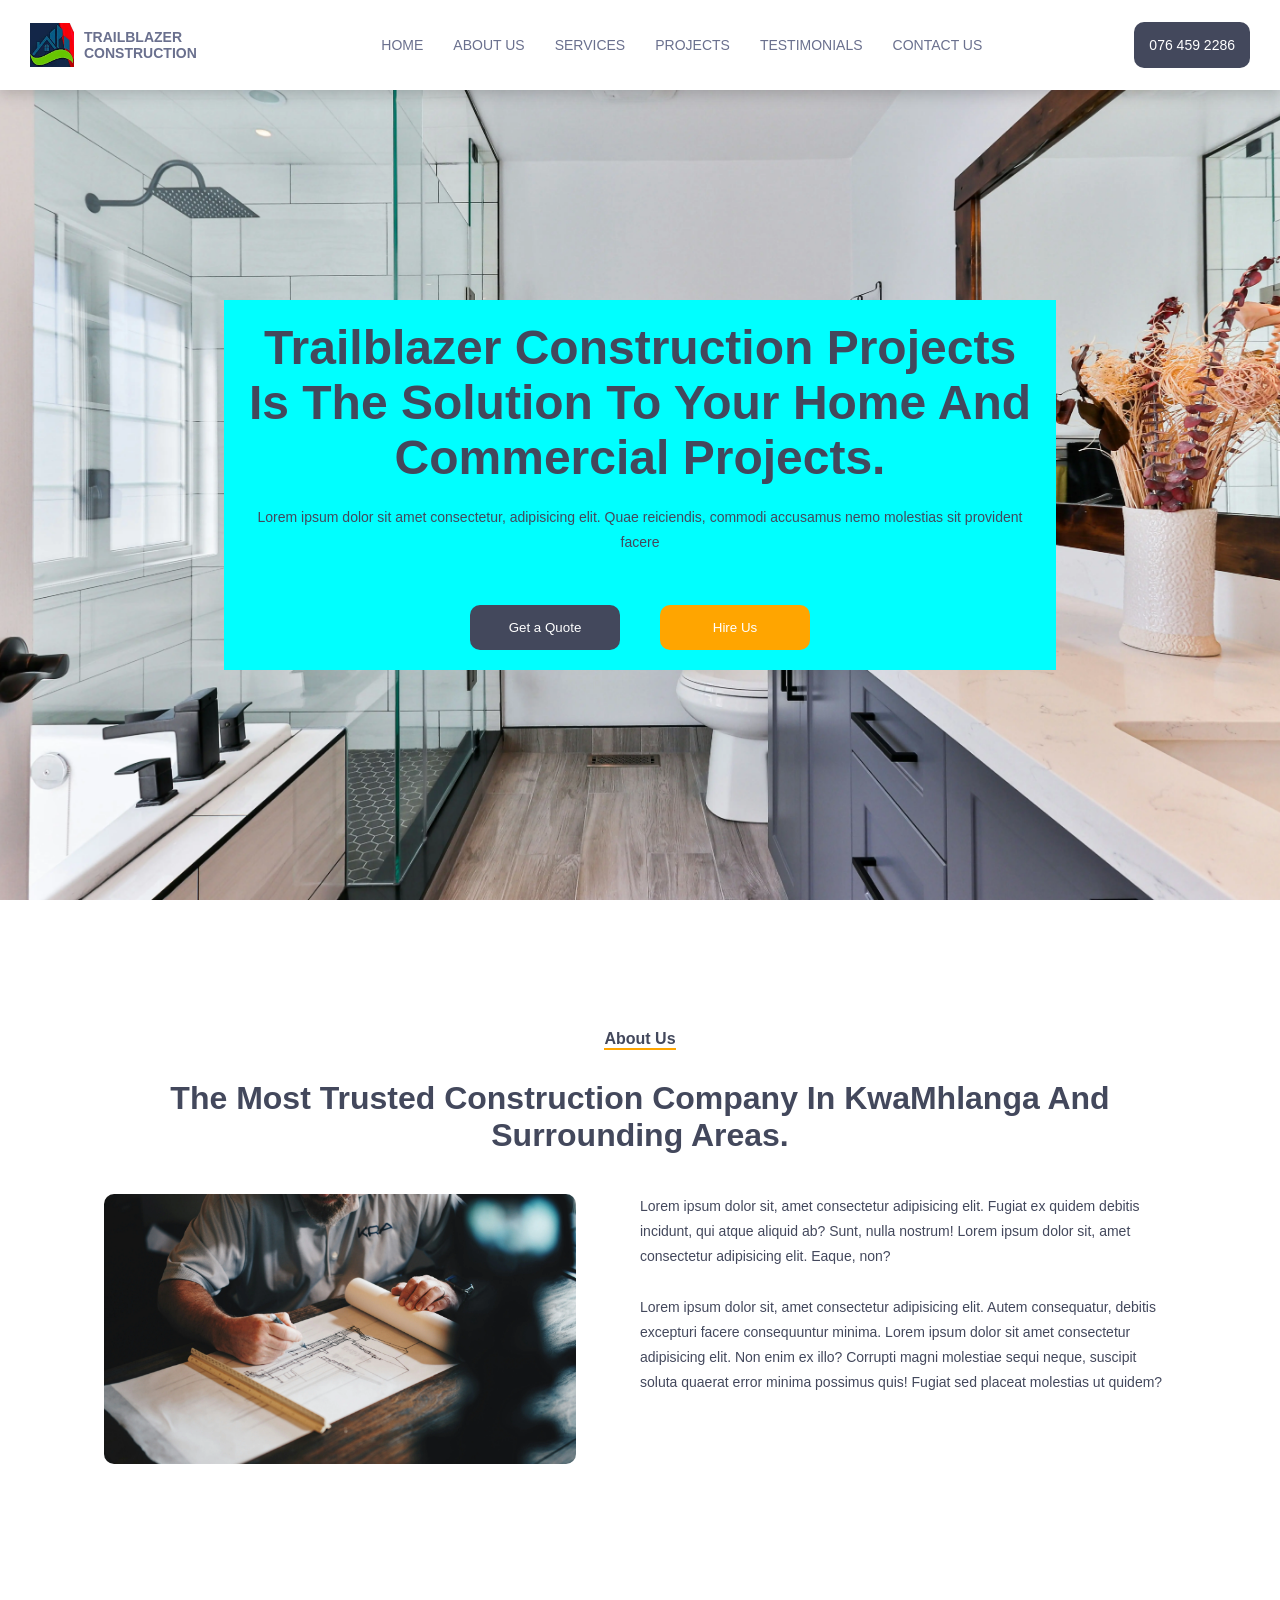
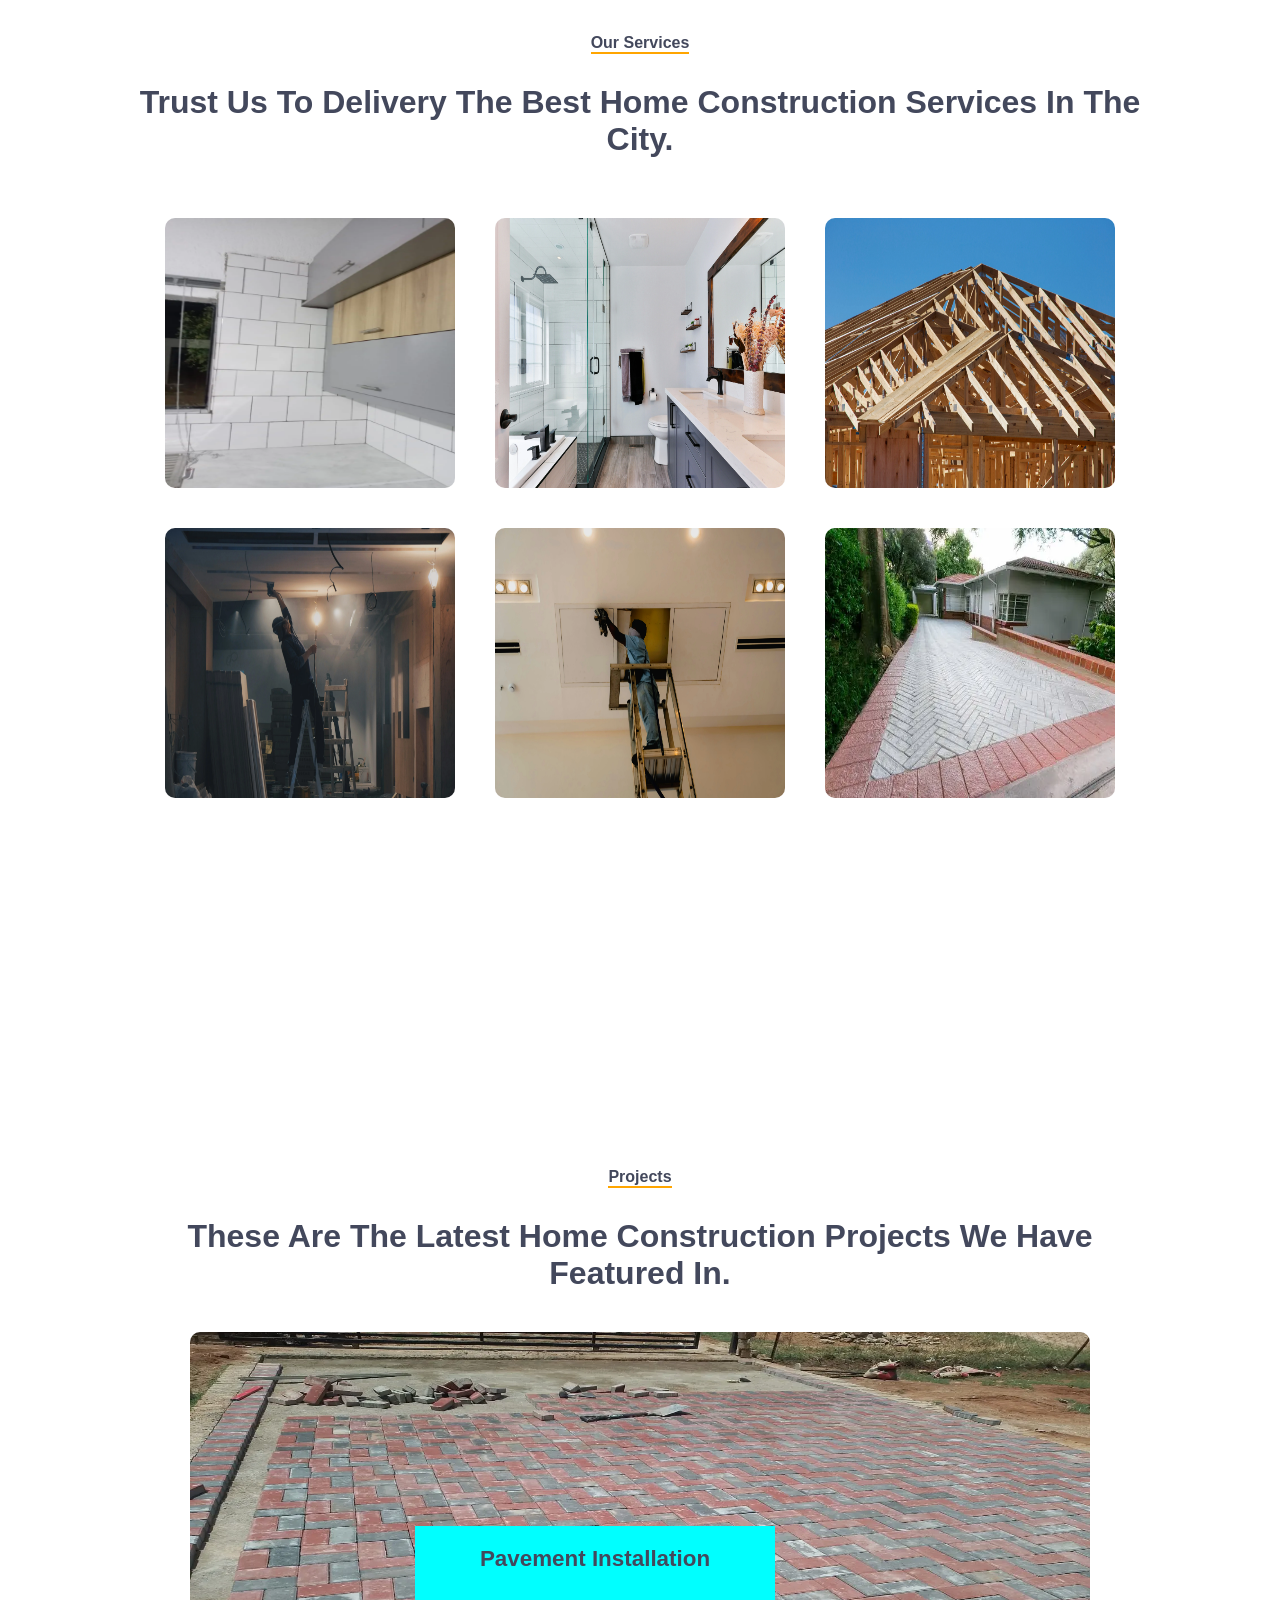
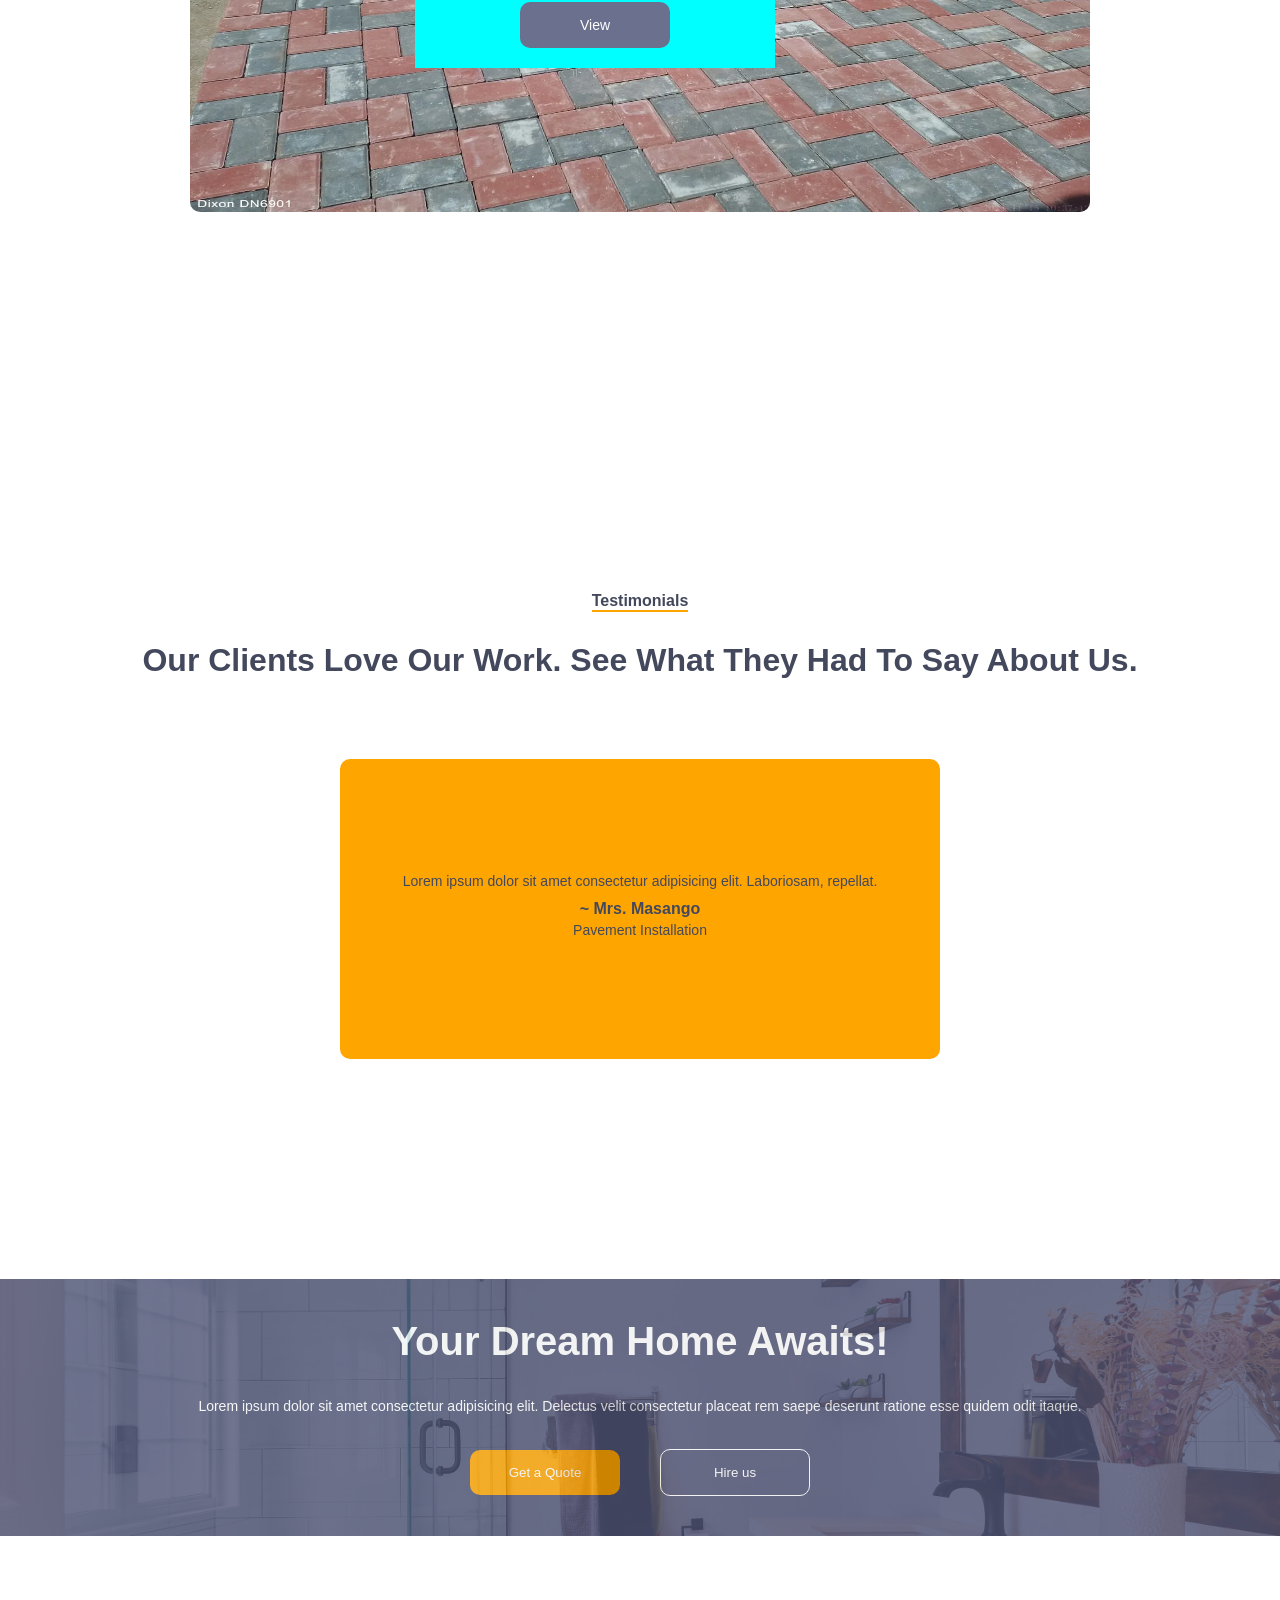
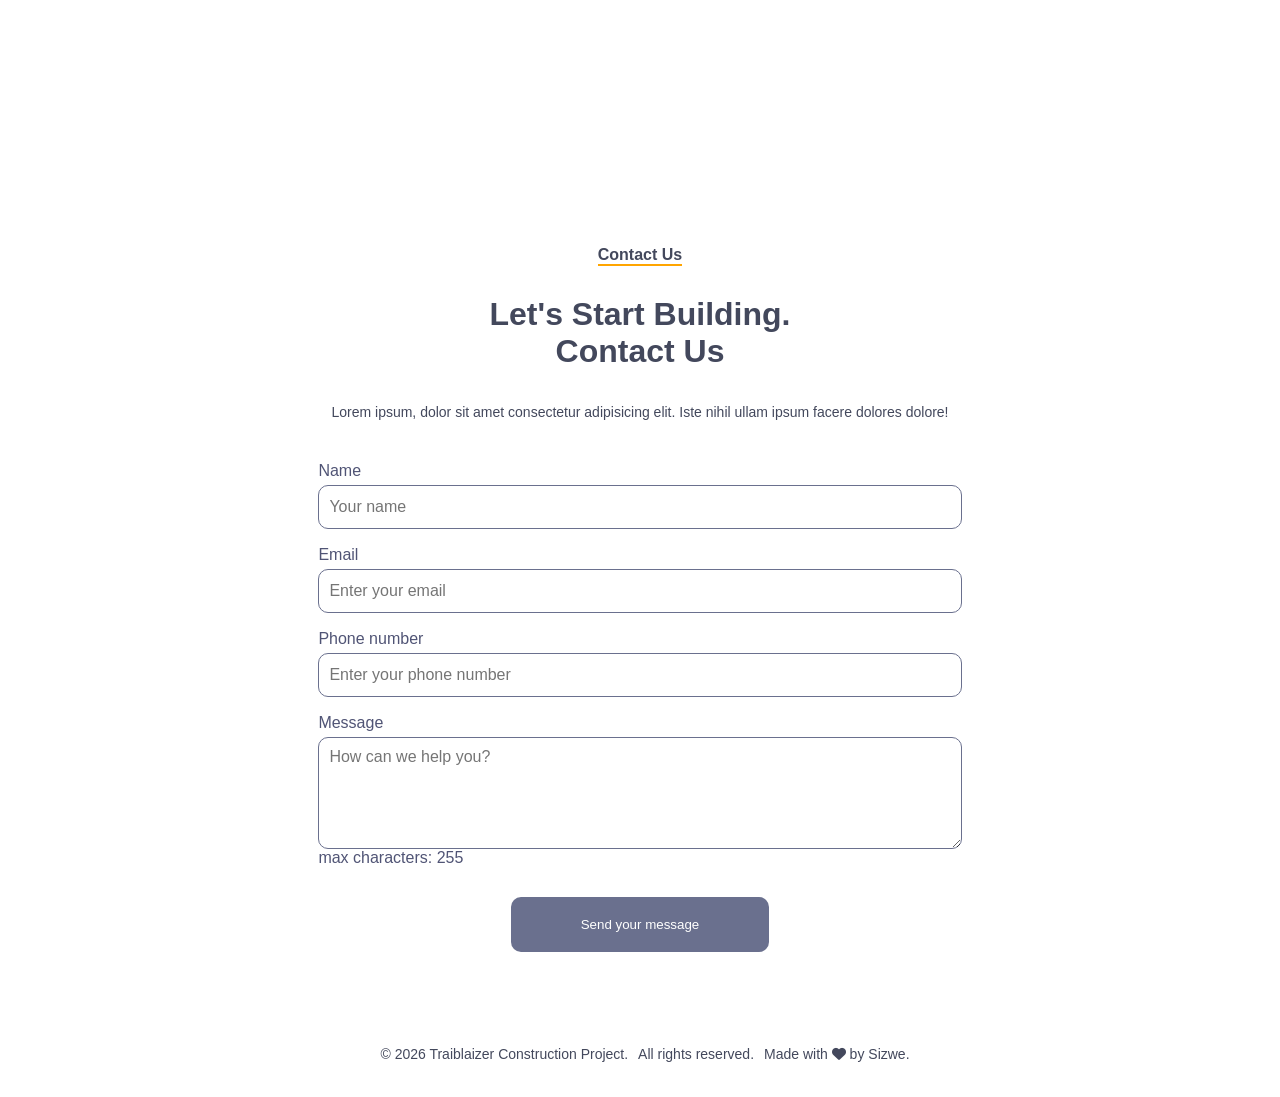
==== commit 1ff56541: "Deveopment of the Pavement gallery page" ====
--- a/index.html
+++ b/index.html
@@ -136,28 +136,28 @@
                             <img src="images/pavement_1.webp" alt="project 1">
                             <div class="project-details">
                                 <h4>Pavement Installation</h4>
-                                <button>View</button>
+                                <button ><a href="pavement.html">View</a></button>
                             </div>
                         </div>
                         <div class="project">
                             <img src="images/security_wall_1.webp" alt="project 2">
                             <div class="project-details">
                                 <h4>Security Wall Construction</h4>
-                                <button>View</button>
+                                <button ><a href="security_wall.html">View</a></button>
                             </div>
                         </div>
                         <div class="project">
                             <img src="images/kitchen_unit_2.webp" alt="project 3">
                             <div class="project-details">
                                 <h4>Kitchen Unit Installation</h4>
-                                <button>View</button>
+                                <button ><a href="pavement.html">View</a></button>
                             </div>
                         </div>
                         <div class="project">
                             <img src="images/column_design_3.webp" alt="project 4">
                             <div class="project-details">
                                 <h4> House Painting</h4>
-                                <button>View</button>
+                                <a href="painting.html"><button >View</button></a>
                             </div>
                         </div>
                     </div>
--- a/styles.css
+++ b/styles.css
@@ -370,7 +370,7 @@
 }
 
 .service-card:hover img{
-	opacity: 0.3;
+	filter: brightness(0.8);
 }
 
 .service-card:hover h3{
@@ -381,7 +381,7 @@
 	position: absolute;
 	top: 45%;
 	left: 33%;
-	color: #6a708e;
+	color: white;
 	text-transform: uppercase;
 	font-size: 1.8em;
 	display: none;
@@ -488,17 +488,19 @@
 	display: flex;
 	flex-direction: column;
 	align-items: center;
-	width: 50%;
+	width: 40%;
+	background-color:aqua;
+	padding: 20px;
 }
 
 .project-details h4{
-	color: yellow;
+	color: #43485c;
 	font-size: 1.4rem;
 	margin-bottom: 30px;
 }
 
 .project-details button{
-	color: white;
+	
 	background-color:#6a708e;
 	border: none;
 	border-radius: 10px;
@@ -507,9 +509,13 @@
 	width: 150px;
 }
 
+.project-details button a{
+	color: white;
+}
+
 .project-details button:hover{
 	cursor: pointer;
-	background-color: orange;
+	background-color: #2e3244;
 	color: white;
 	border: none;
 }
@@ -594,7 +600,7 @@
 	align-items: center;
 	justify-content: center;
 	transition: .3s ease;
-	height: 370px;
+	height: auto;
 	margin-top: 20vh;
 }
 
@@ -653,8 +659,7 @@
 
 .cta-btns button:nth-of-type(1):hover{
 	cursor: pointer;
-	background-color: #6a708e;
-	border: 1px solid #fff;
+	background-color: rgb(245, 159, 0);
 }
 
 .cta-btns button:nth-of-type(2){
@@ -667,9 +672,8 @@
 
 .cta-btns button:nth-of-type(2):hover{
 	cursor: pointer;
-	background-color: orange;
+	background-color: #2e3244;
 	color: white;
-	border: none;
 }
 
 /*-------------------------------------
@@ -816,3 +820,63 @@
 .footer-container p{
 	margin-left: 10px;
 }
+
+/*-------------------------------------
+        10. Project Gallery
+-------------------------------------*/
+
+.project-gallery{
+	display: flex;
+	flex-direction: column;
+	align-items: center;
+	justify-content: center;
+	transition: .3s ease;
+}
+
+.project-gallery-container{
+	display: flex;
+	flex-direction: column;
+	align-items: center;
+	padding: 40px;
+	margin-top: 15vh;
+}
+
+.project-gallery-header{
+	display: flex;
+	flex-direction: column;
+	align-items: center;
+	justify-content: center;
+}
+
+.project-gallery-header h4{
+	border-bottom: 2px solid orange;
+}
+
+.project-gallery-header h1{
+	font-size: 2rem;
+	margin-top: 30px;
+	width: 85%;
+	text-align: center;
+}
+
+.project-gallery-content{
+	display: flex;
+	flex-wrap: wrap;
+	gap: 40px;
+	width: 100%;
+	align-items: center;
+	justify-content: center;
+	margin: 30px;
+}
+
+.project-image{
+	display: flex;
+	width: 330px;
+	height: 330px;
+}
+
+.project-image img{
+	border-radius: 10px;
+	width: 100%;
+	height: 100%;
+}
--- a/responsive.css
+++ b/responsive.css
@@ -138,9 +138,13 @@
     .project-details{
         position: absolute;
         bottom: 30%;
-        left: 23%;
-        display: flex;
-        flex-direction: column;
+        left: 25%;
+        display: flex;
+        flex-direction: column;
+    }
+
+    .project-details h4{
+        text-align: center;
     }
 
     .cta{
@@ -450,7 +454,12 @@
         width: 70%;
     }
 
+    .service-card img{
+        filter: brightness(0.6);
+    }
+
     .service-card h3{
+        display: block;
         left: 37%;
     }
     
@@ -824,7 +833,7 @@
 
     .project-details{
         position: absolute;
-        bottom: 30%;
+        bottom: 23%;
         left: 14%;
         display: flex;
         flex-direction: column;
@@ -834,9 +843,7 @@
     }
 
     .project-details h4{
-        color: orange;
-        font-size: 1.4rem;
-        text-align: center;
+        font-size: 1.3rem;
     }
 
     .project-details button{
@@ -1466,6 +1473,10 @@
         left: 12%;
     }
 
+    .project-details h4{
+        font-size: 1.1rem;
+    }
+
     .testimonials-container{
         width: 100%;
         padding: 20px;
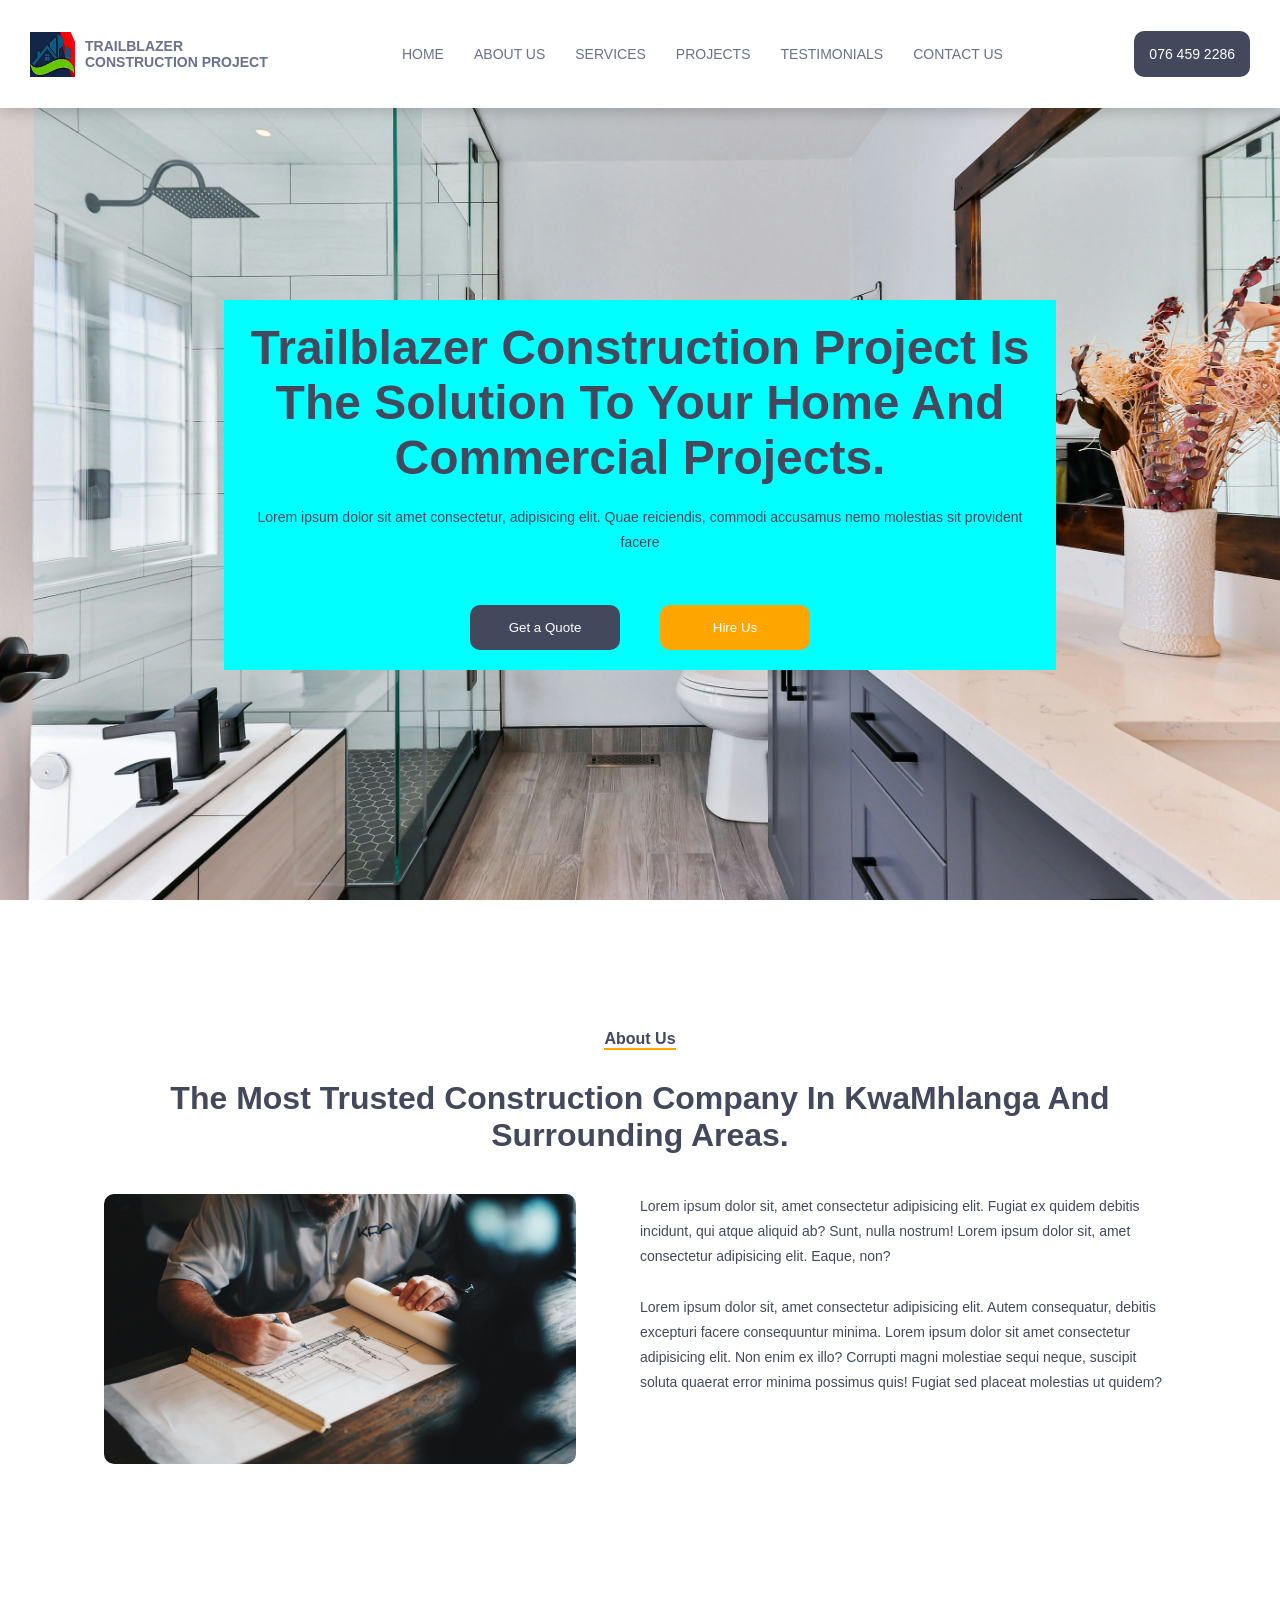
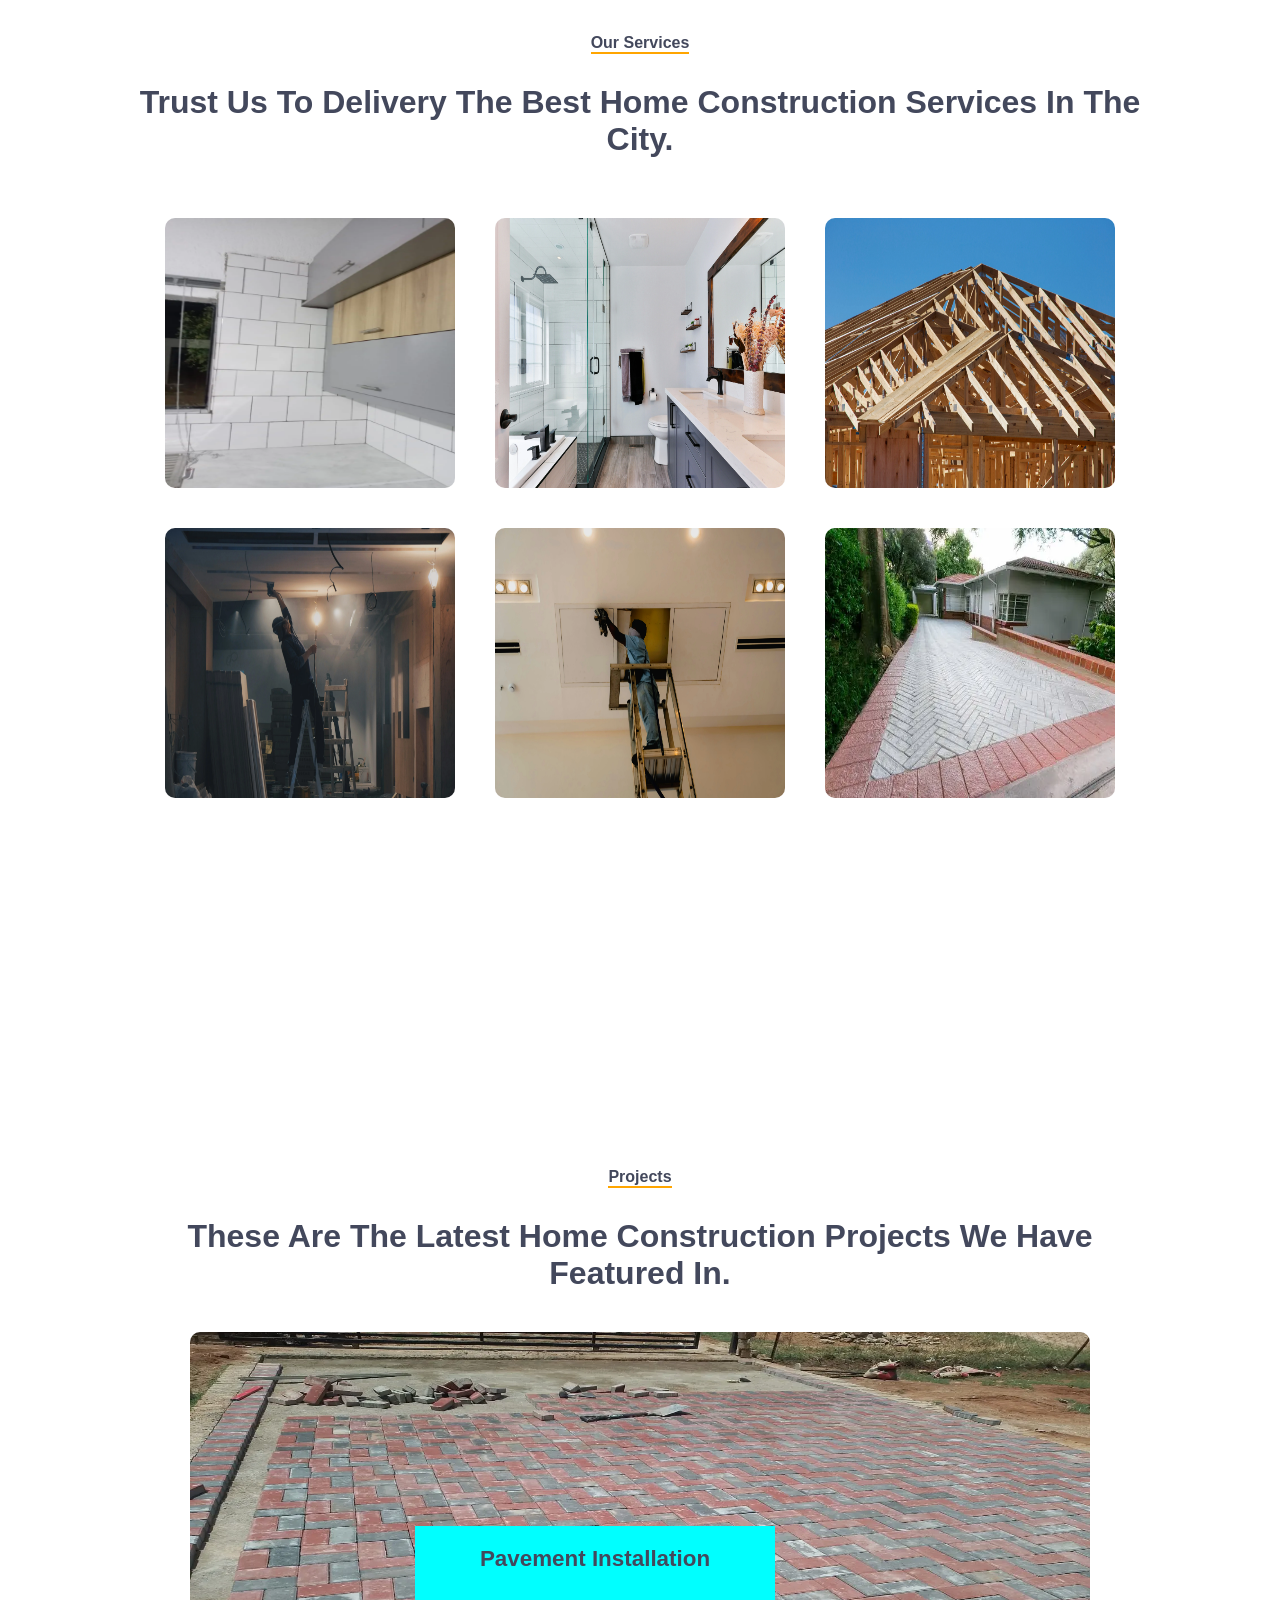
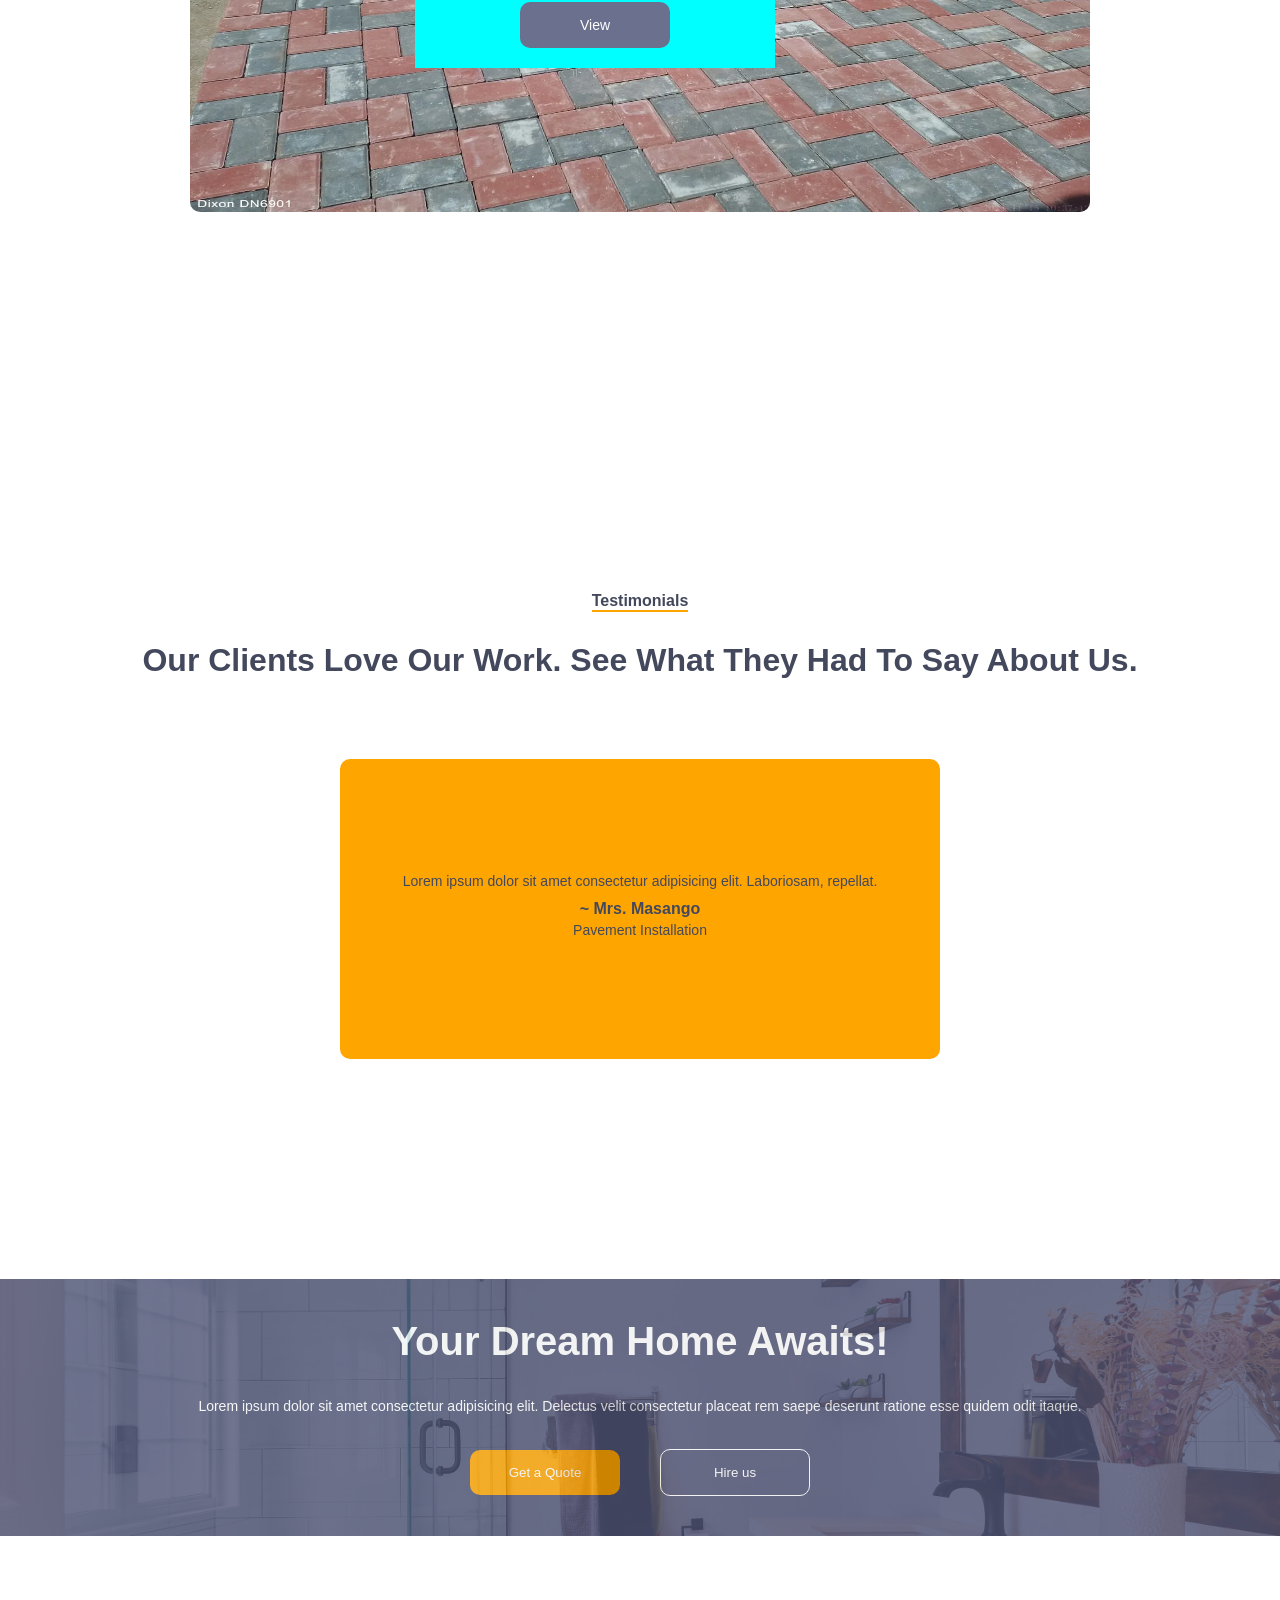
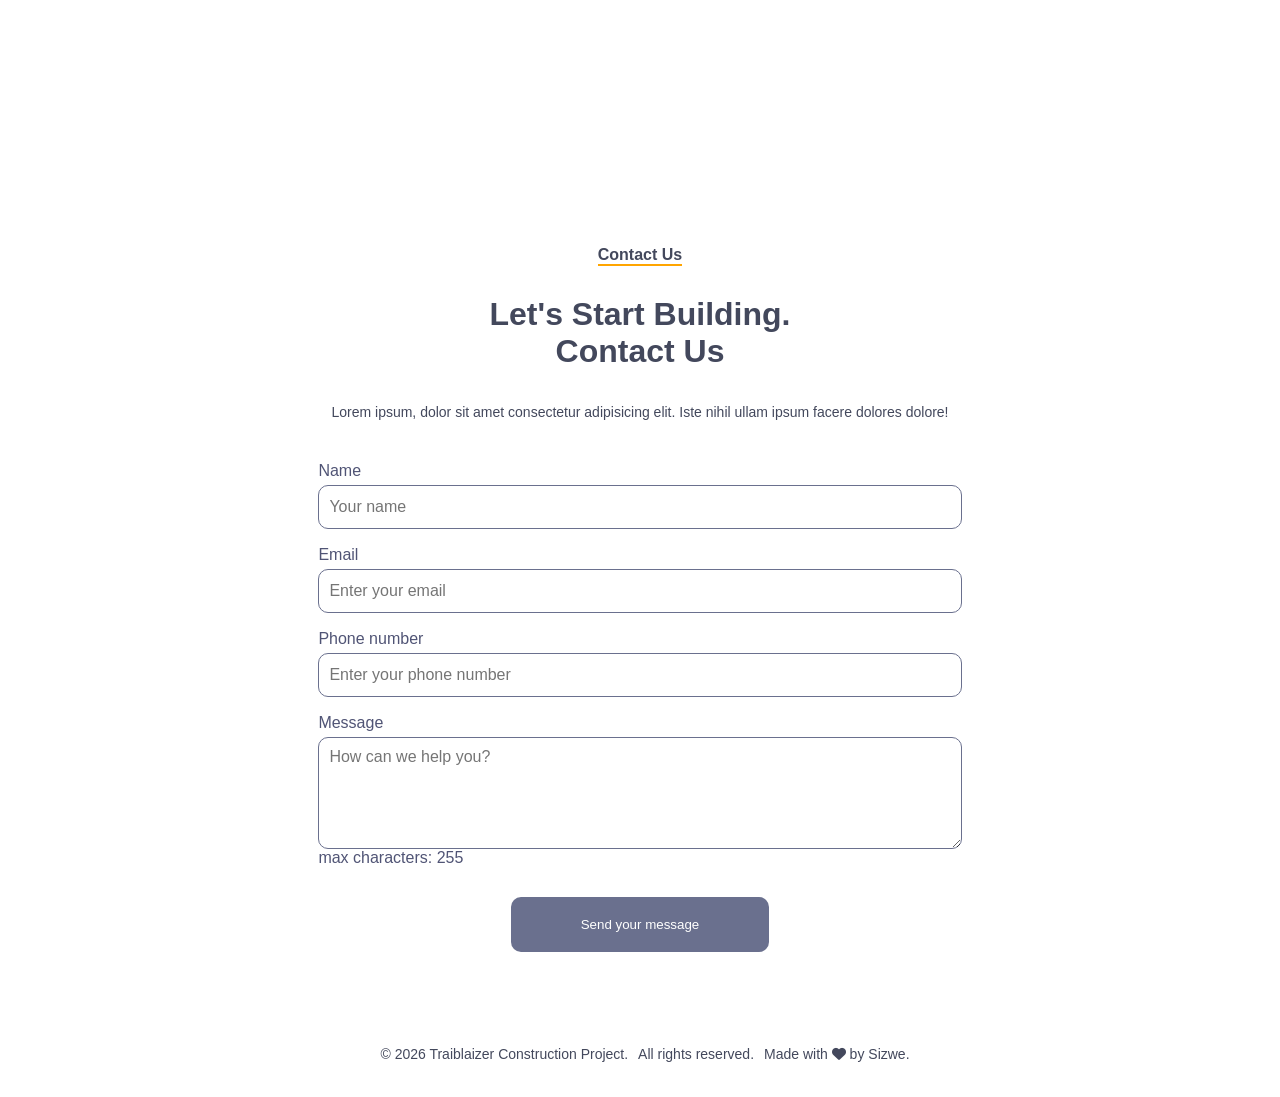
==== commit e0044356: "Making the navigation links responsive for screens between 768px and 896px" ====
--- a/index.html
+++ b/index.html
@@ -19,7 +19,7 @@
             <div class="logo">
                 <a href="#home">
                     <img src="images/logo.webp" alt="trailblazer Construction logo">
-                    TRAILBLAZER CONSTRUCTION
+                    TRAILBLAZER CONSTRUCTION PROJECT
                 </a>
             </div>
             <ul class="nav">
@@ -44,7 +44,7 @@
         <!-- Hero section start -->
         <section class="hero" id="home">
             <div class="hero-content">
-                <h1>Trailblazer Construction Projects is the solution to your home and commercial projects.</h1>
+                <h1>Trailblazer Construction Project is the solution to your home and commercial projects.</h1>
                 <p>Lorem ipsum dolor sit amet consectetur, adipisicing elit. Quae 
                     reiciendis, commodi accusamus nemo molestias sit provident facere
                 </p>
@@ -147,17 +147,17 @@
                             </div>
                         </div>
                         <div class="project">
-                            <img src="images/kitchen_unit_2.webp" alt="project 3">
-                            <div class="project-details">
-                                <h4>Kitchen Unit Installation</h4>
-                                <button ><a href="pavement.html">View</a></button>
-                            </div>
-                        </div>
-                        <div class="project">
-                            <img src="images/column_design_3.webp" alt="project 4">
-                            <div class="project-details">
-                                <h4> House Painting</h4>
-                                <a href="painting.html"><button >View</button></a>
+                            <img src="images/buidling_roof_14.jpg" alt="project 3">
+                            <div class="project-details">
+                                <h4>House building and Roofing</h4>
+                                <button ><a href="building_and_roof.html">View</a></button>
+                            </div>
+                        </div>
+                        <div class="project">
+                            <img src="images/painting_1.webp" alt="project 4">
+                            <div class="project-details">
+                                <h4>Painting</h4>
+                                <button ><a href="painting.html">View</a></button>
                             </div>
                         </div>
                     </div>
--- a/styles.css
+++ b/styles.css
@@ -89,7 +89,7 @@
         2. Navigation-logo-CTA
 --------------------------------------*/
 .Navigation-logo-CTA{
-	height: 10vh;
+	height: 12vh;
 	background-color: #fff;
     border-bottom: transparent;
     box-shadow: 0 3px 15px rgba(0,0,0,.2);
@@ -117,8 +117,8 @@
 }
 
 .logo a img{
-	width: 44px;
-	height: 44px;
+	width: 45px;
+	height: 45px;
 	margin-right: 10px;
 }
 
@@ -159,7 +159,7 @@
 
 .CTA:hover{
 	cursor: pointer;
-	background-color: orange;
+	background-color: #2e3244;
 }
 
 .CTA a{
@@ -869,14 +869,53 @@
 	margin: 30px;
 }
 
-.project-image{
+.project-gallery-content .image{
 	display: flex;
 	width: 330px;
 	height: 330px;
-}
-
-.project-image img{
-	border-radius: 10px;
+	overflow: hidden;
+	cursor: pointer;
+	border-radius: 10px;
+}
+
+.project-gallery-content .image img{
 	width: 100%;
 	height: 100%;
-}
+	object-fit: cover;
+	transition: .2s linear;
+}
+
+.project-gallery-content .image:hover img{
+	transform: scale(1.1);
+}
+
+.project-gallery-container .popup-image{
+    position: fixed;
+    top: 0; left: 0;
+    background: rgba(0,0,0,.9);
+    height: 100%;
+    width: 100%;
+    z-index: 100;
+    display: none;
+}
+
+.project-gallery-container .popup-image i{
+    position: absolute;
+    top: 5%; right: 5%;
+    font-size: 30px;
+    font-weight: bolder;
+    color:  #fff;
+    cursor: pointer;
+    z-index: 100;
+}
+
+.project-gallery-container .popup-image img{
+    position: absolute;
+    top: 50%; left: 50%;
+    transform: translate(-50%, -50%);
+    border: 5px solid #fff;
+    border-radius: 5px;
+    width: 750px;
+	height: 550px;
+    object-fit: cover;
+}
--- a/responsive.css
+++ b/responsive.css
@@ -3,17 +3,20 @@
 ********************************/
 @media (max-width: 1024px){
     .Navigation-logo-CTA{
-        height: 15vh;
+        height: 16vh;
+        padding: 25px;
     }
 
     .logo a{
         flex-direction: column;
         text-align: center;
+        font-size: 0.8rem;
+        font-weight: 500;
     }
 
     .logo a img{
-        width: 40px;
-        height: 40px;
+        width: 36px;
+        height: 36px;
         margin-bottom: 5px;
     }
 
@@ -113,11 +116,11 @@
     }
 
     .projects-content{
-	width: 80%;
-	overflow: hidden;
-	height: 100%;
-	margin: 30px auto 30px auto;
-	border-radius: 10px;
+        width: 80%;
+        overflow: hidden;
+        height: 100%;
+        margin: 30px auto 30px auto;
+        border-radius: 10px;
     }
 
     .projects-content .wrapper{
@@ -147,6 +150,26 @@
         text-align: center;
     }
 
+    .project-gallery-container{
+        margin-top: 13vh;
+    }
+
+    .project-gallery-header h1{
+        font-size: 2rem;
+        margin-top: 30px;
+        width: 90%;
+    }
+
+    .project-gallery-content .image{
+        width: 270px;
+        height: 270px;
+    }
+
+    .project-gallery-container .popup-image img{
+        width: 80%;
+        height: 80%;
+    }
+
     .cta{
         margin-top: 15vh;
     }
@@ -221,6 +244,37 @@
         justify-content: space-around;
         width: 60%;
         margin-bottom: 10px;
+    }
+}
+
+@media (max-width: 896px){
+    .Navigation-logo-CTA{
+        padding: 0 28px;
+    }
+
+    .logo{
+        width: 90px;
+        height: 37px;
+    }
+
+    .logo a{
+        font-size: 0.8rem;
+    }
+
+    .logo a img{
+        margin: 0;
+    }
+
+    .nav li{
+        margin: 0 5px;
+    }
+
+    .nav li a{
+        font-size: 0.9rem;
+    }
+
+    .CTA a{
+        font-size: 0.8rem;
     }
 }
 
@@ -260,8 +314,8 @@
     }
 
     .logo a img{
-        width: 29px;
-        height: 29px;
+        width: 46px;
+        height: 46px;
         margin-right: 10px;
     }
 
@@ -504,6 +558,26 @@
         text-align: center;
     }
 
+    .project-gallery-container{
+        margin-top: 13vh;
+    }
+
+    .project-gallery-header h1{
+        font-size: 1.5em;
+        margin-top: 25px;
+        width: 80%;
+    }
+
+    .project-gallery-content .image{
+        width: 270px;
+        height: 270px;
+    }
+
+    .project-gallery-container .popup-image img{
+        width: 75%;
+        height: 75%;
+    }
+
     .testimonials{
         margin-top: 0;
     }
@@ -636,8 +710,8 @@
     }
 
     .logo a img{
-        width: 27px;
-        height: 27px;
+        width: 46px;
+        height: 46px;
     }
 
     .humburger-container{
@@ -856,6 +930,25 @@
         width: 150px;
     }
 
+    .project-gallery-container{
+        margin-top: 80px;
+    }
+
+    .project-gallery-header h1{
+        font-size: 1.3em;
+        margin-top: 20px;
+        width: 80%;
+    }
+
+    .project-gallery-content .image{
+        width: 270px;
+        height: 270px;
+    }
+
+    .project-gallery-container .popup-image img{
+        height: 60%;
+    }
+
     .testimonials-container{
         padding-top: 30px;
     }
@@ -987,8 +1080,8 @@
     }
 
     .logo a img{
-        width: 26px;
-        height: 26px;
+        width: 46px;
+        height: 46px;
     }
 
     .humburger-container{
@@ -1167,6 +1260,10 @@
         font-size: 1.2em;
         margin-top: 30px;
         width: 90%;
+    }
+
+    .project-gallery-container .popup-image img{
+        height: 55%;
     }
 
     .testimonials{
@@ -1290,8 +1387,8 @@
     }
 
     .logo a img{
-        width: 30px;
-        height: 30px;
+        width: 46px;
+        height: 46px;
         margin-right: 10px;
     }
 
@@ -1477,6 +1574,11 @@
         font-size: 1.1rem;
     }
 
+    .project-gallery-container .popup-image img{
+        width: 95%;
+        height: 55%;
+    }
+
     .testimonials-container{
         width: 100%;
         padding: 20px;
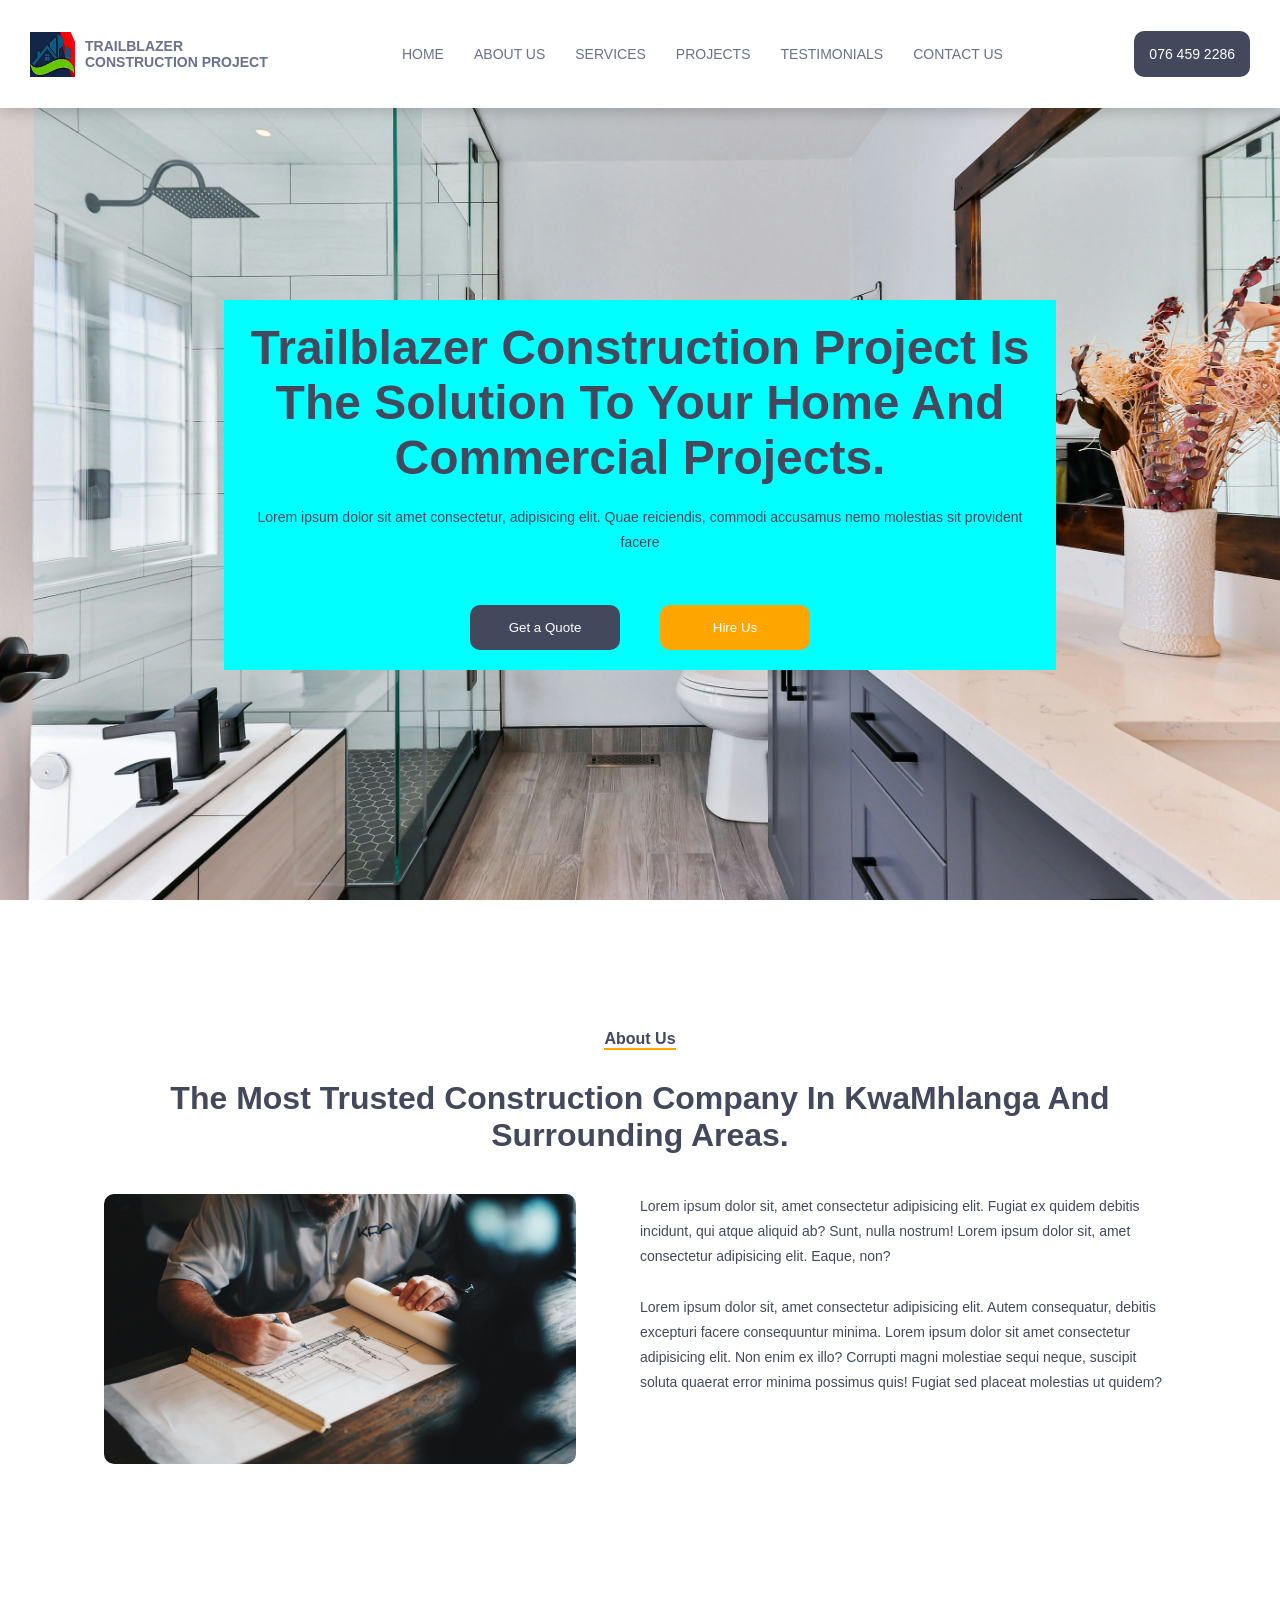
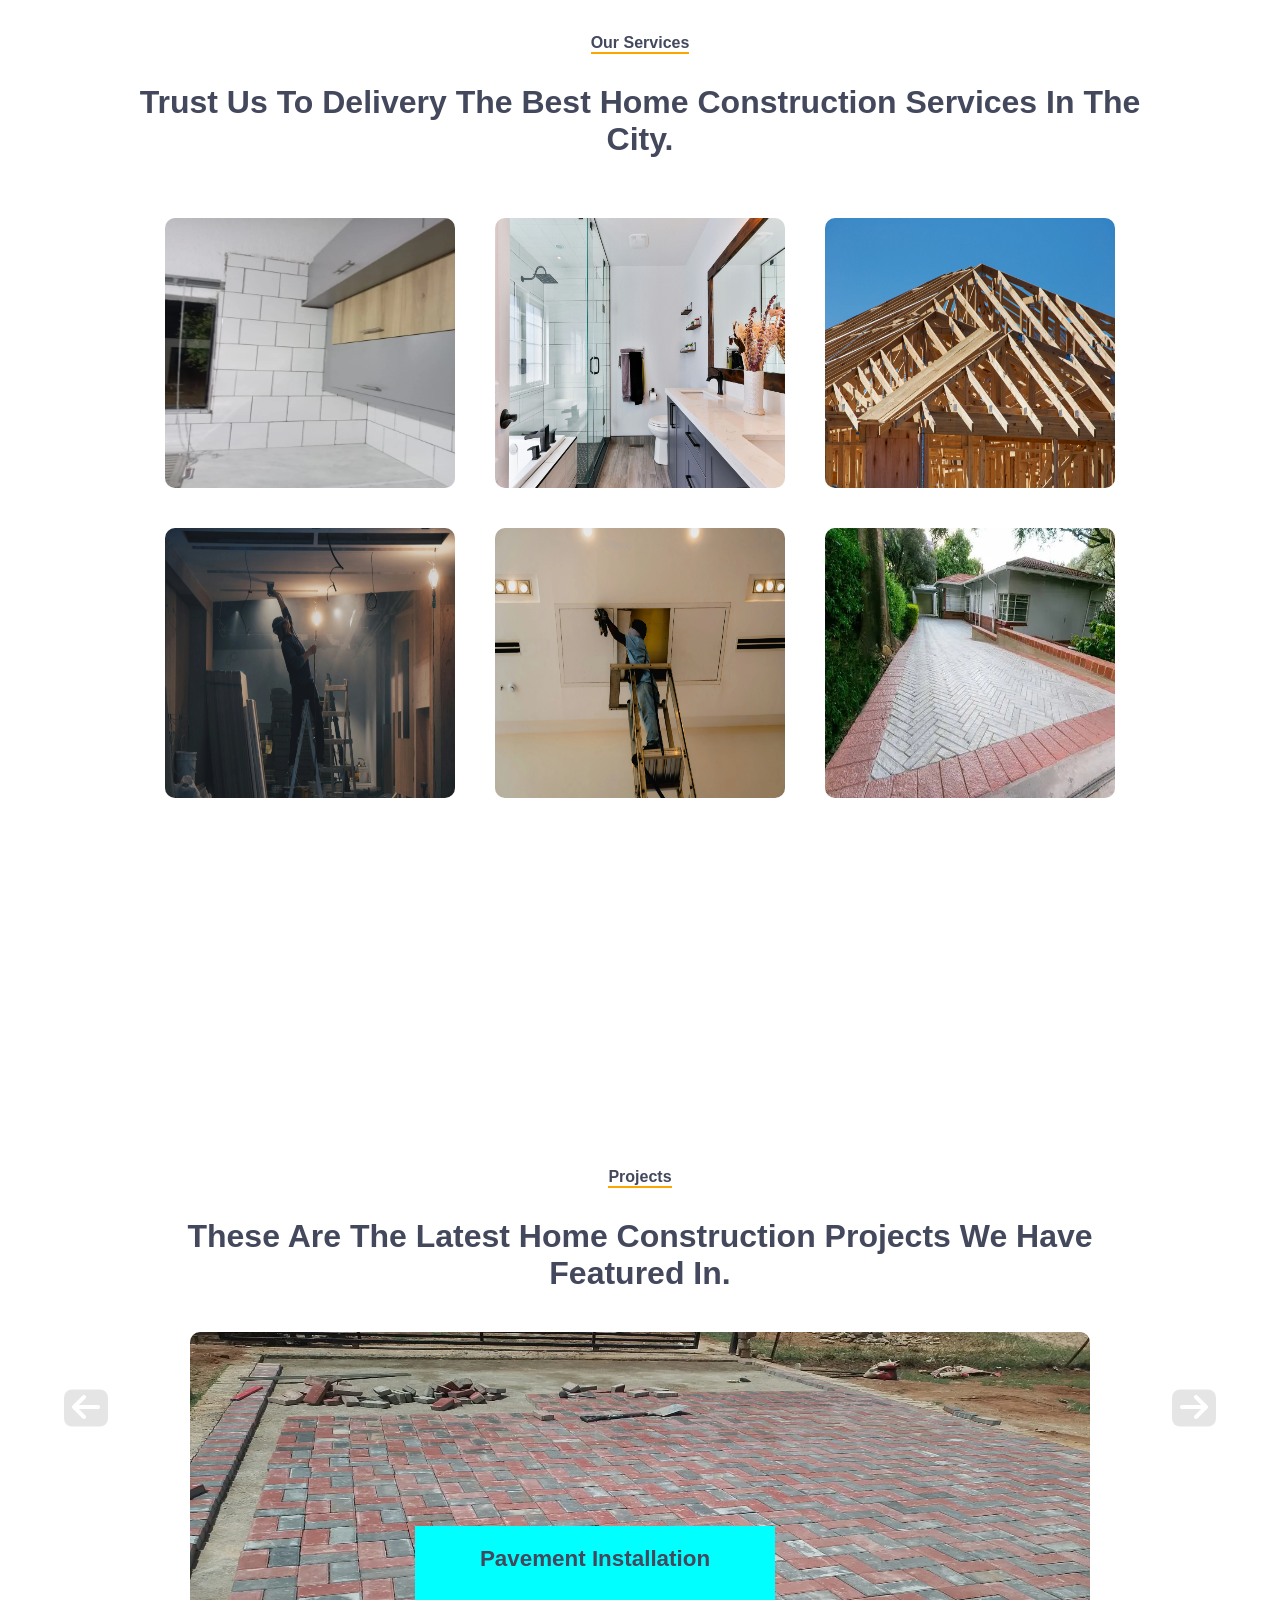
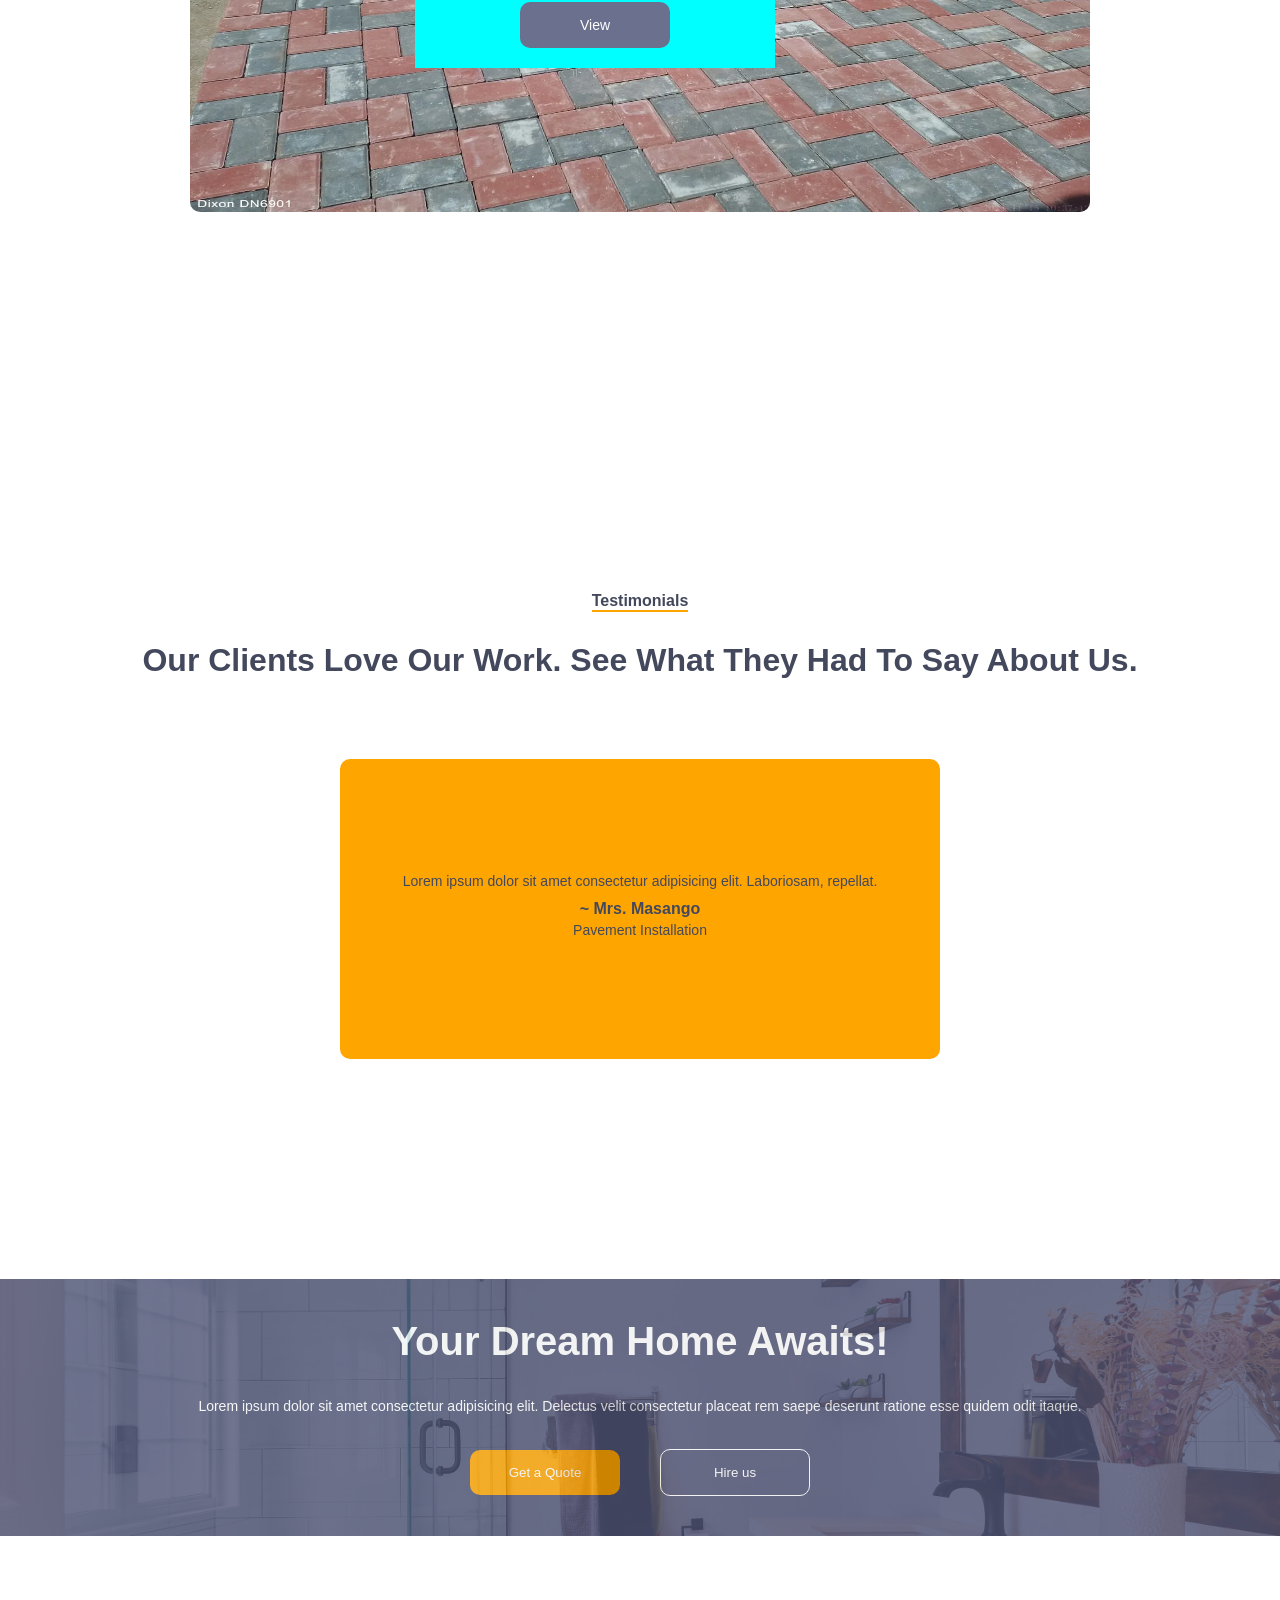
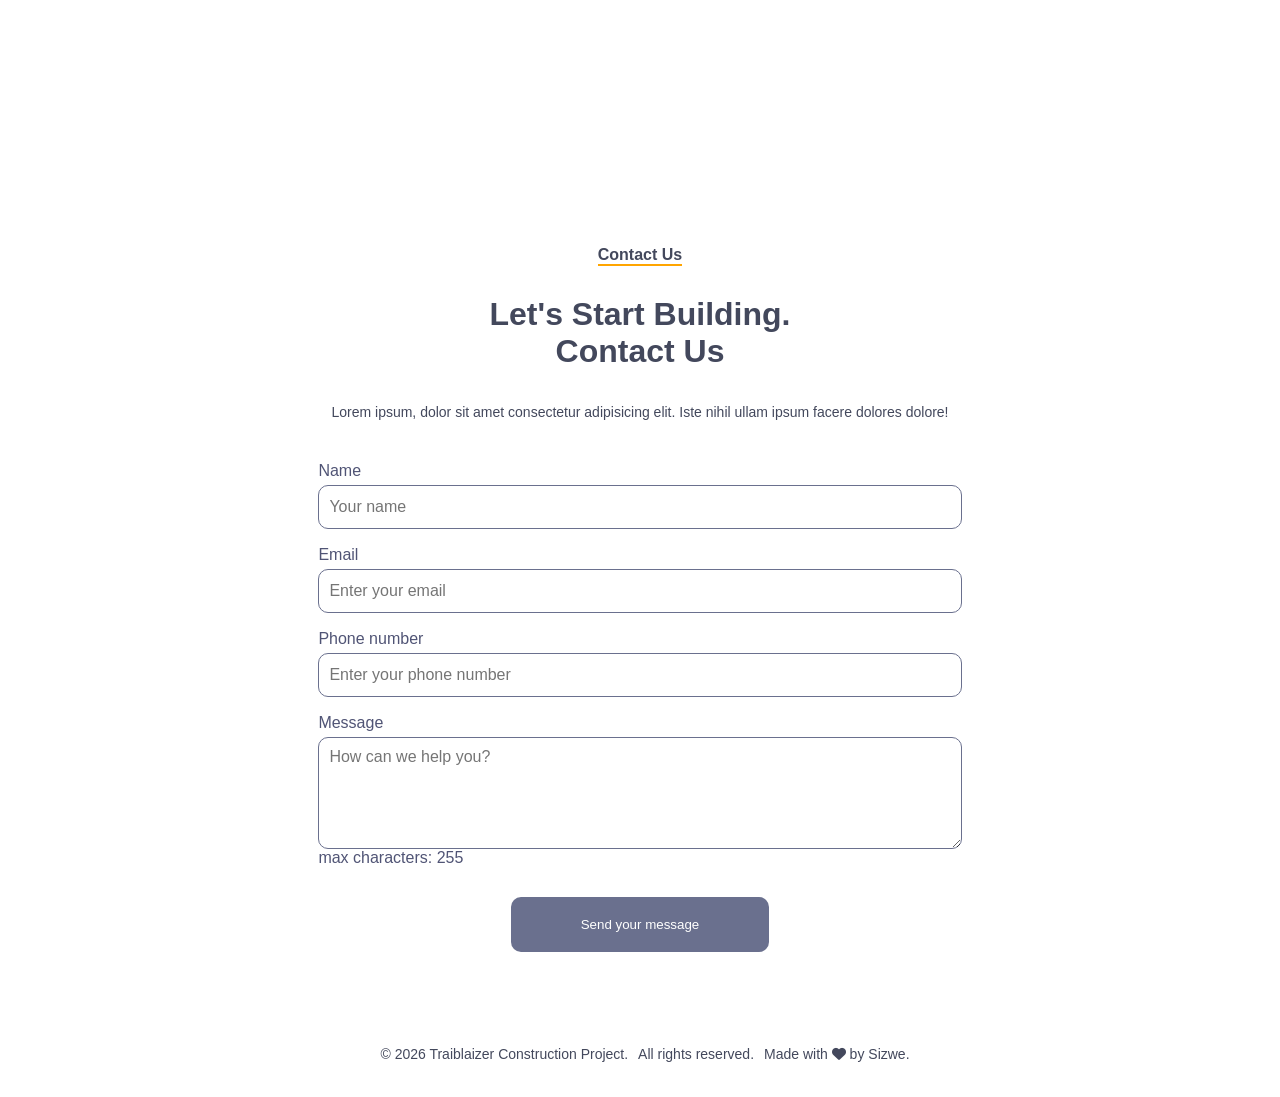
==== commit 4be76422: "Adding previous and next buttons to the projects carousel" ====
--- a/index.html
+++ b/index.html
@@ -130,9 +130,11 @@
                     <h4>Projects</h4>
                     <h1>These are the latest home construction projects we have featured in.</h1>
                 </div>
-                <div class="projects-content">
-                    <div class="wrapper">
-                        <div class="project">
+                <div class="projects-content" data-carousel>
+                    <button class="carousel-button prev" data-carousel-button="prev"><li class="fa-solid fa-arrow-left"></li></button>
+                    <button class="carousel-button next" data-carousel-button="next"><li class="fa-solid fa-arrow-right"></li></button>
+                    <div class="wrapper" data-slides>
+                        <div class="project" data-active>
                             <img src="images/pavement_1.webp" alt="project 1">
                             <div class="project-details">
                                 <h4>Pavement Installation</h4>
--- a/styles.css
+++ b/styles.css
@@ -432,6 +432,32 @@
 	height: 100%;
 	margin: 40px auto 30px auto;
 	border-radius: 10px;
+}
+
+.carousel-button{
+	position: absolute;
+	font-size: 2rem;
+	top: 51%;
+	transform: translateY(-50%);
+	color: #fff;
+	cursor: pointer;
+	padding: 0 .5rem;
+	background-color: rgba(0,0,0,.1);
+	z-index: 0;
+	border-radius: .5rem;
+}
+
+.carousel-button:hover, .carousel-button:focus{
+	color: white;
+	background-color: rgba(0,0,0,.2);
+}
+
+.carousel-button.prev{
+	left: 4rem;
+}
+
+.carousel-button.next{
+	right: 4rem;
 }
 
 .wrapper{
--- a/responsive.css
+++ b/responsive.css
@@ -122,6 +122,17 @@
         margin: 30px auto 30px auto;
         border-radius: 10px;
     }
+    .carousel-button{
+        top: 55%;
+    }
+
+    .carousel-button.prev{
+        left: 3rem;
+    }
+
+    .carousel-button.next{
+        right: 3rem;
+    }
 
     .projects-content .wrapper{
         width: 100%;
@@ -275,6 +286,10 @@
 
     .CTA a{
         font-size: 0.8rem;
+    }
+
+    .carousel-button{
+        top: 56.5%;
     }
 }
 
@@ -537,6 +552,20 @@
         height: 100%;
     }
 
+    .carousel-button{
+        top: 62.6%;
+        z-index: 1;
+        font-size: 1.7rem;
+    }
+
+    .carousel-button.prev{
+        left: 1rem;
+    }
+
+    .carousel-button.next{
+        right: 1rem;
+    }
+
     .projects-content .wrapper{
         height: 400px;
     }
@@ -893,6 +922,17 @@
         width: 85%;
         height: 100%;
     }
+    .carousel-button{
+        font-size: 1.4rem;
+    }
+
+    .carousel-button.prev{
+        left: 0.5rem;
+    }
+
+    .carousel-button.next{
+        right: 0.5rem;
+    }
 
     .projects-content .wrapper{
         height: 340px;
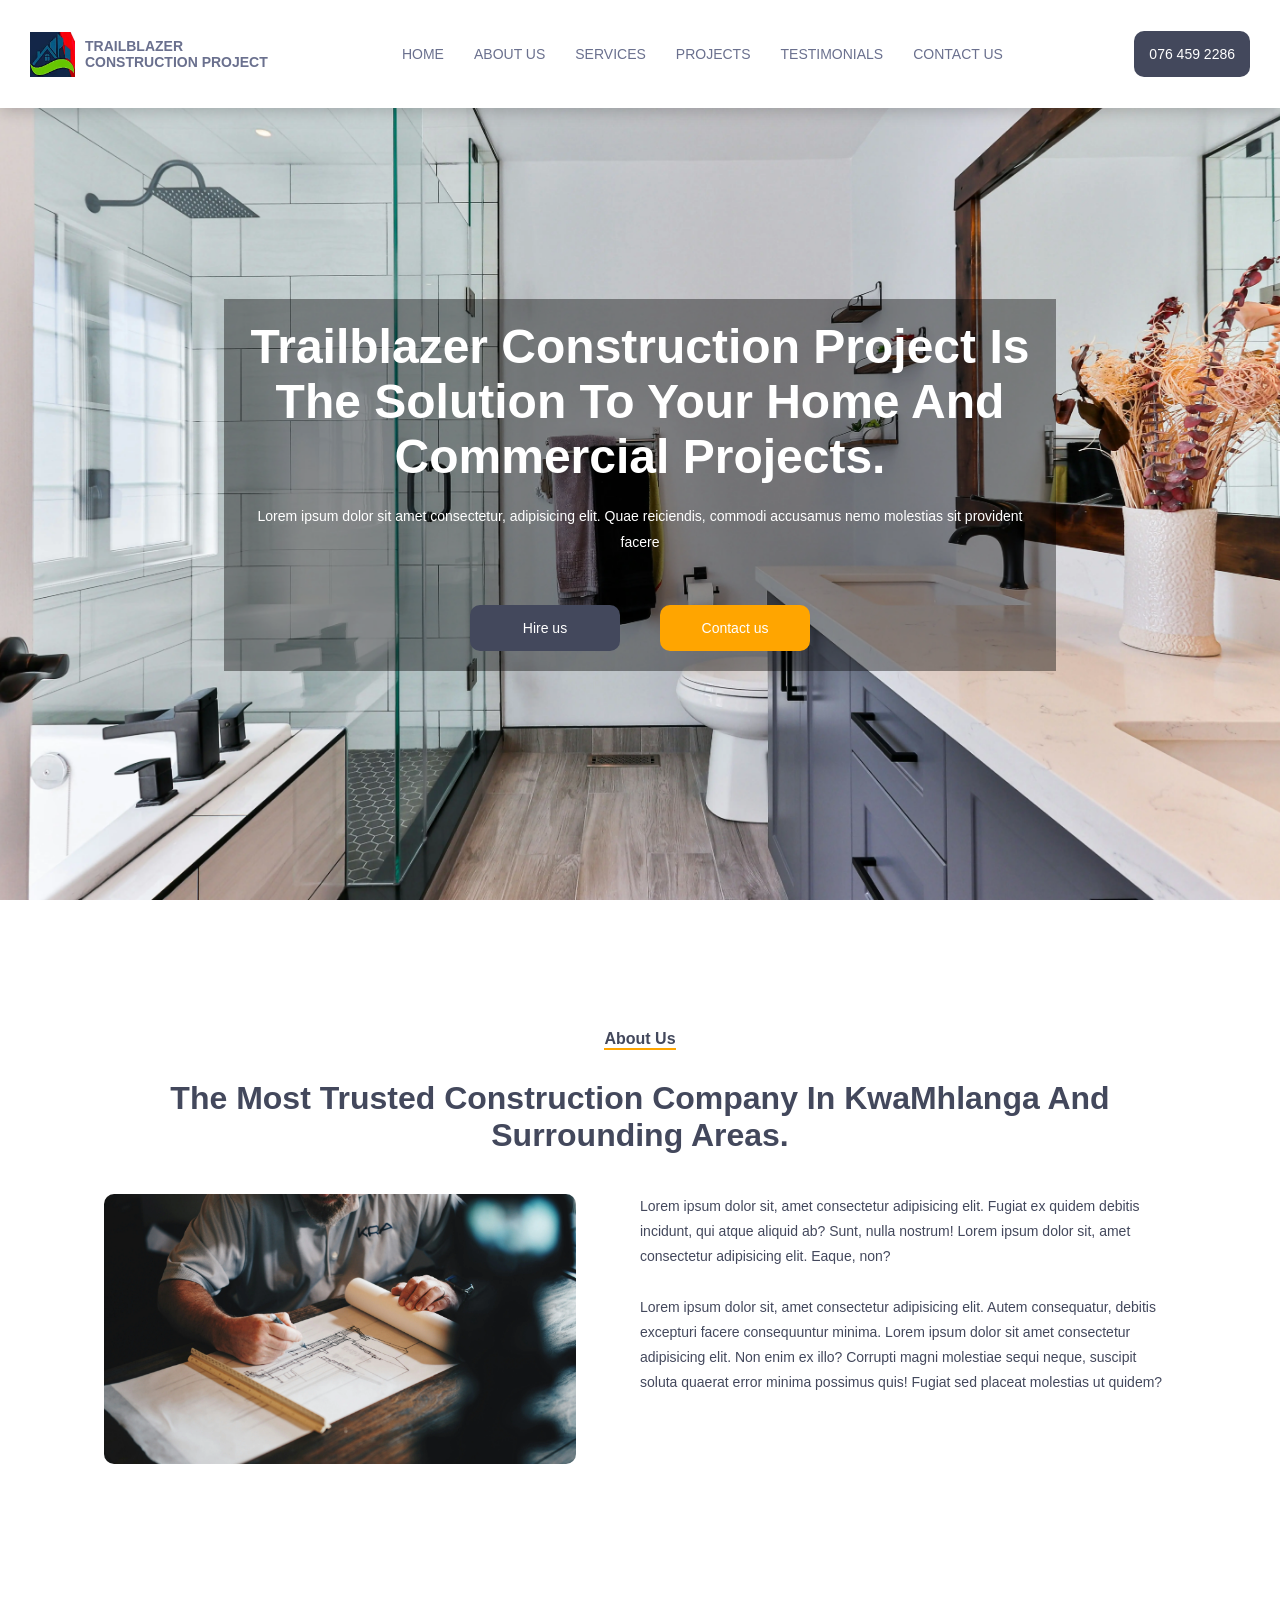
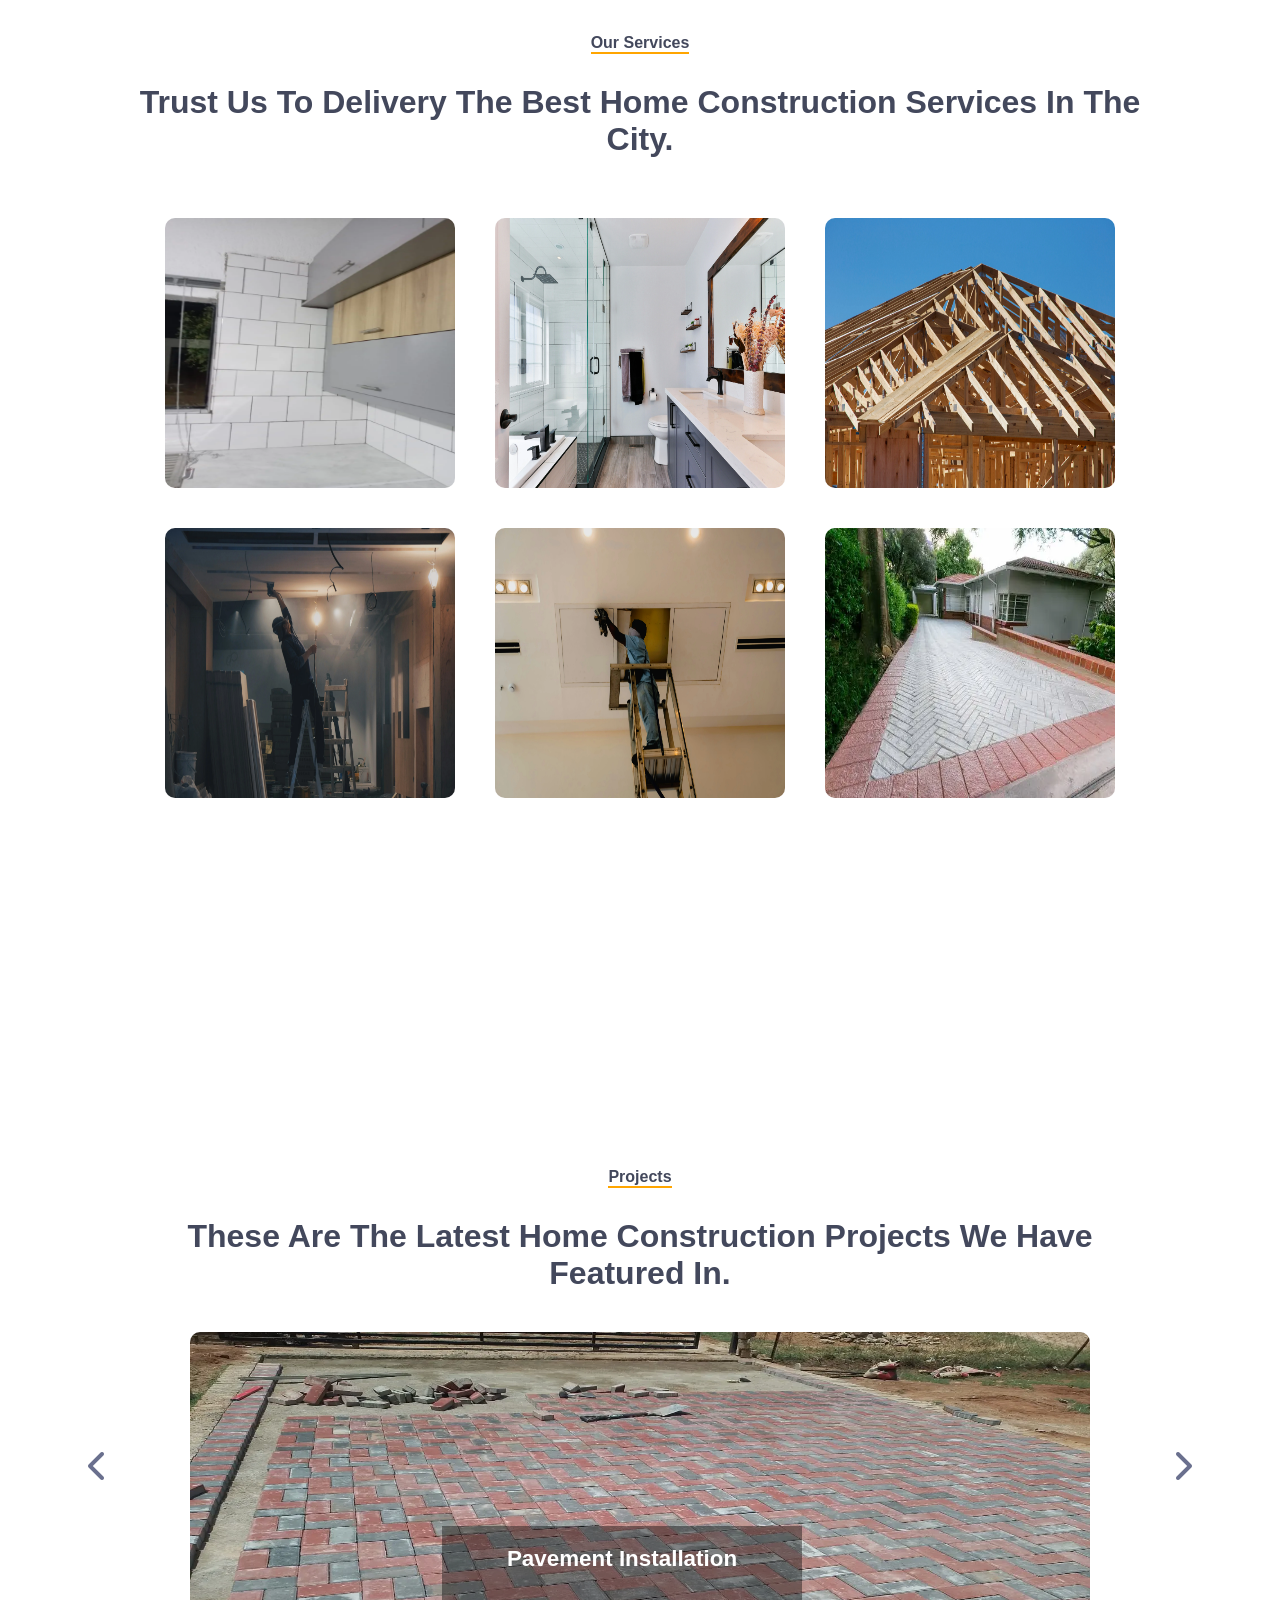
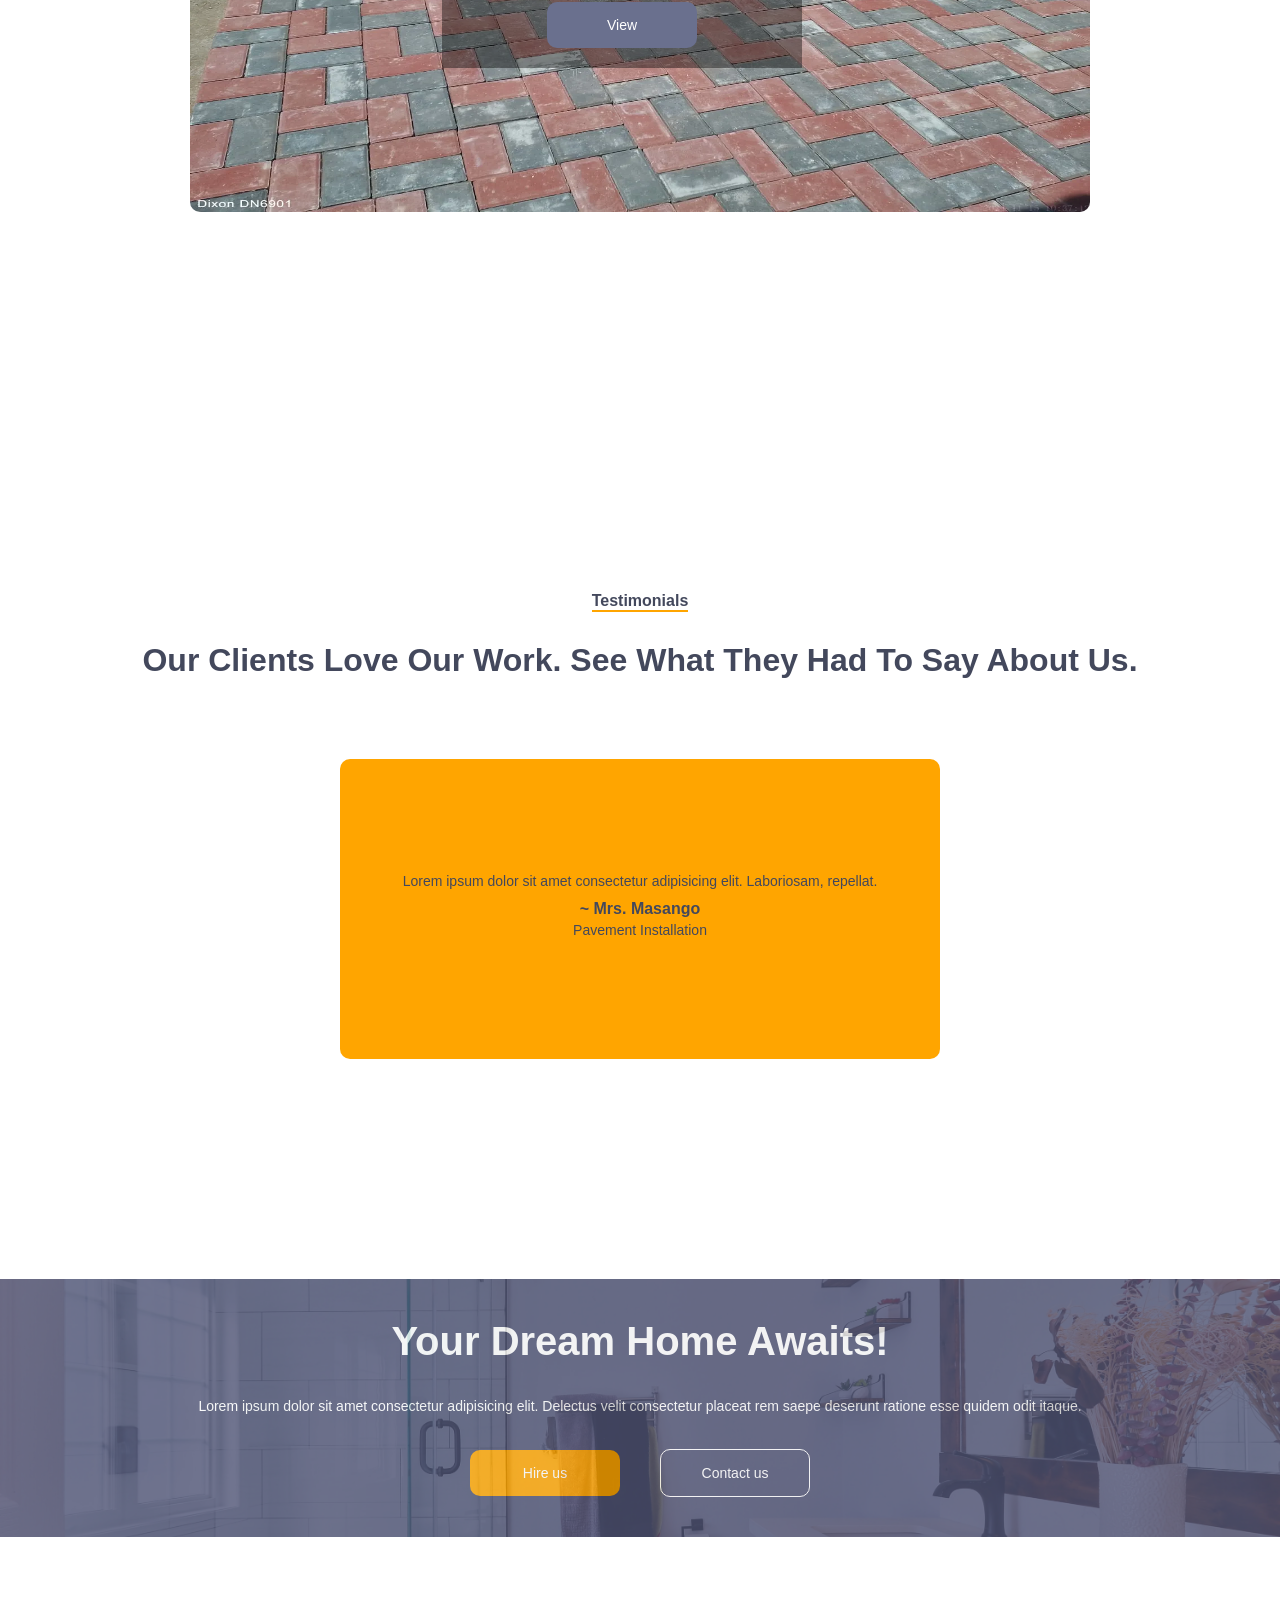
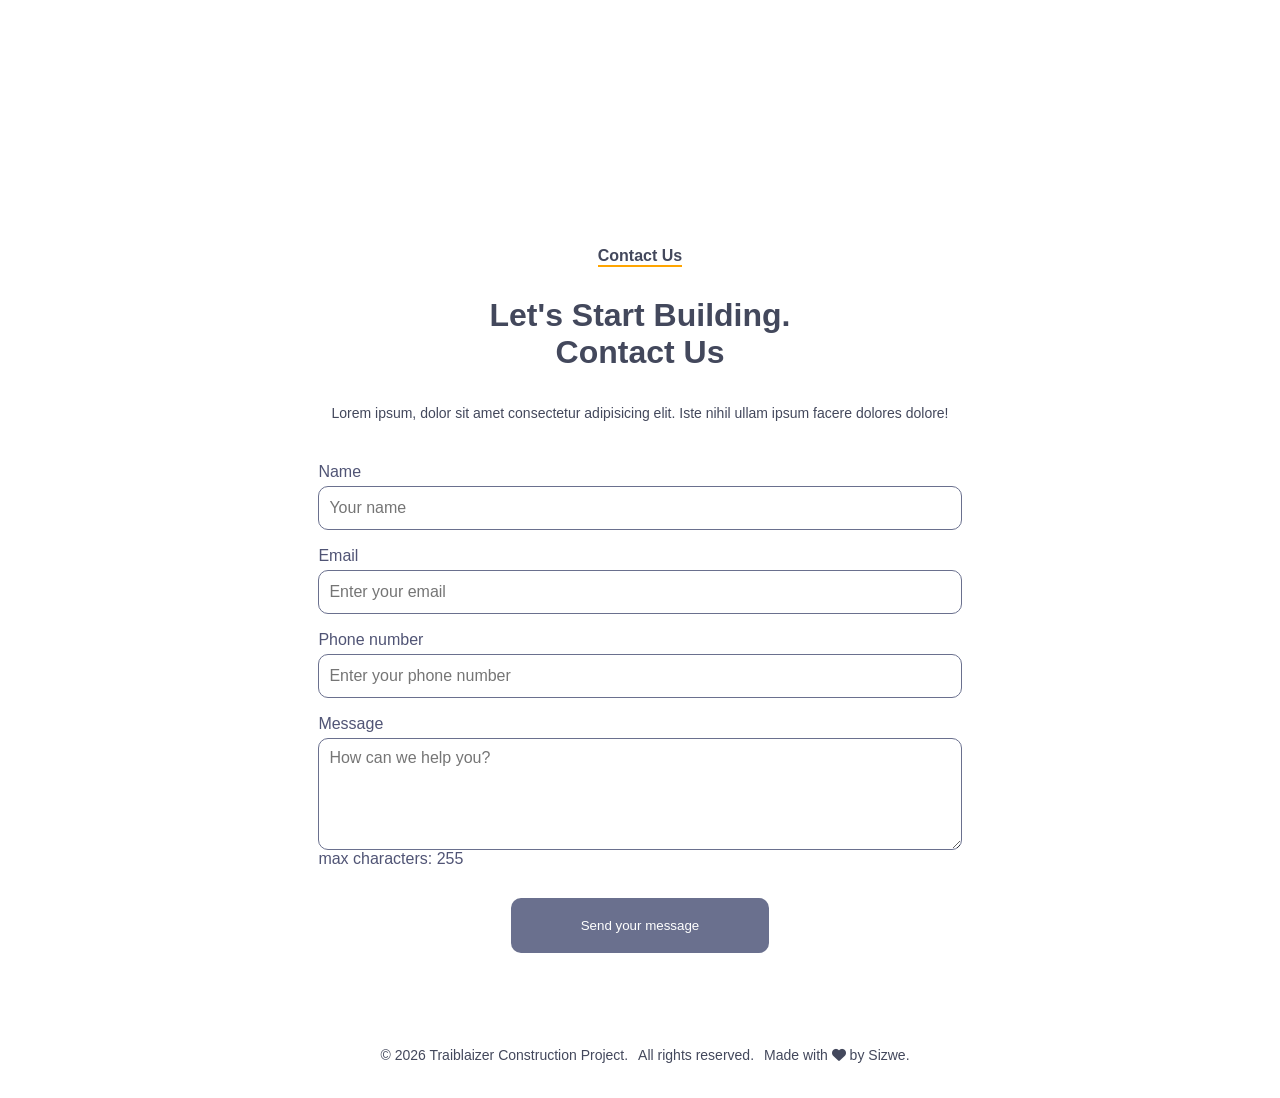
==== commit 9d41492b: "Initial development of the 'hire us' page" ====
--- a/index.html
+++ b/index.html
@@ -49,8 +49,8 @@
                     reiciendis, commodi accusamus nemo molestias sit provident facere
                 </p>
                 <div class="hero-btns">
-                    <button>Get a Quote</button>
-                    <button>Hire Us</button>
+                    <button><a href="hire_us.html">Hire us</a></button>
+                    <button><a href="index.html#contact-us">Contact us</a></button>
                 </div>
             </div>
         </section>
@@ -131,8 +131,8 @@
                     <h1>These are the latest home construction projects we have featured in.</h1>
                 </div>
                 <div class="projects-content" data-carousel>
-                    <button class="carousel-button prev" data-carousel-button="prev"><li class="fa-solid fa-arrow-left"></li></button>
-                    <button class="carousel-button next" data-carousel-button="next"><li class="fa-solid fa-arrow-right"></li></button>
+                    <button class="carousel-button prev" data-carousel-button="prev"><li class="fa-solid fa-chevron-left"></li></button>
+                    <button class="carousel-button next" data-carousel-button="next"><li class="fa-solid fa-chevron-right"></li></button>
                     <div class="wrapper" data-slides>
                         <div class="project" data-active>
                             <img src="images/pavement_1.webp" alt="project 1">
@@ -149,7 +149,7 @@
                             </div>
                         </div>
                         <div class="project">
-                            <img src="images/buidling_roof_14.jpg" alt="project 3">
+                            <img src="images/buidling_roof_14.webp" alt="project 3">
                             <div class="project-details">
                                 <h4>House building and Roofing</h4>
                                 <button ><a href="building_and_roof.html">View</a></button>
@@ -160,6 +160,13 @@
                             <div class="project-details">
                                 <h4>Painting</h4>
                                 <button ><a href="painting.html">View</a></button>
+                            </div>
+                        </div>
+                        <div class="project">
+                            <img src="images/wardrope_1.webp" alt="project 5">
+                            <div class="project-details">
+                                <h4>Wall Wardrope Installation</h4>
+                                <button ><a href="wardrope.html">View</a></button>
                             </div>
                         </div>
                     </div>
@@ -229,8 +236,8 @@
                         deserunt ratione esse quidem odit itaque.
                     </p>
                     <div class="cta-btns">
-                        <button>Get a Quote</button>
-                        <button>Hire us</button>
+                        <button><a href="hire_us.html">Hire us</a></button>
+                        <button><a href="#contact-us">Contact us</a></button>
                     </div>
                 </div>
             </div>
--- a/styles.css
+++ b/styles.css
@@ -192,16 +192,18 @@
 	text-align: center;
 	margin-top: 70px;
 	padding: 20px;
-	background-color:aqua;
+	background-color:rgba(0,0,0,.4);
 }
 
 .hero-content h1{
 	font-size: 3rem;
 	margin-bottom: 20px;
+	color: #ffff;
 }
 
 .hero-content p{
 	margin-bottom: 50px;
+	color: #ffff;
 }
 
 .hero-btns{
@@ -215,6 +217,10 @@
 .hero-btns button{
 	margin: 0 20px;
 	width: 150px;
+}
+
+.hero-btns button a{
+	color: white;
 }
 
 .hero-btns button:nth-of-type(1){
@@ -437,27 +443,25 @@
 .carousel-button{
 	position: absolute;
 	font-size: 2rem;
-	top: 51%;
+	top: 52%;
 	transform: translateY(-50%);
-	color: #fff;
+	color: #6a708e;
 	cursor: pointer;
 	padding: 0 .5rem;
-	background-color: rgba(0,0,0,.1);
 	z-index: 0;
 	border-radius: .5rem;
 }
 
 .carousel-button:hover, .carousel-button:focus{
-	color: white;
 	background-color: rgba(0,0,0,.2);
 }
 
 .carousel-button.prev{
-	left: 4rem;
+	left: 5rem;
 }
 
 .carousel-button.next{
-	right: 4rem;
+	right: 5rem;
 }
 
 .wrapper{
@@ -465,6 +469,11 @@
 	width: 100%;
 	height: 480px;
 	animation: slide 16s infinite;
+}
+
+.projects-content .wrapper{
+	animation: none;
+	transition: transform .6s ease;
 }
 
 @keyframes slide{
@@ -510,17 +519,17 @@
 .project-details{
 	position: absolute;
 	bottom: 30%;
-	left: 25%;
+	left: 28%;
 	display: flex;
 	flex-direction: column;
 	align-items: center;
 	width: 40%;
-	background-color:aqua;
+	background-color:rgba(0,0,0,.4);
 	padding: 20px;
 }
 
 .project-details h4{
-	color: #43485c;
+	color: #ffff;
 	font-size: 1.4rem;
 	margin-bottom: 30px;
 }
@@ -673,6 +682,10 @@
 .cta-btns button{
 	margin: 0 20px;
 	width: 150px;
+}
+
+.cta-btns button a{
+	color: white;
 }
 
 .cta-btns button:nth-of-type(1){
@@ -945,3 +958,123 @@
 	height: 550px;
     object-fit: cover;
 }
+
+/*-------------------------------------
+        11. Hire us form
+-------------------------------------*/
+
+.hire-us{
+	display: flex;
+	flex-direction: column;
+	align-items: center;
+	justify-content: center;
+	transition: .3s ease;
+}
+
+.hire-us-container{
+	display: flex;
+	flex-direction: column;
+	align-items: center;
+}
+
+.hire-us-header{
+	display: flex;
+	flex-direction: column;
+	align-items: center;
+	justify-content: center;
+	padding: 40px;
+	margin-top: 10vh;
+}
+
+.hire-us-header h4{
+	border-bottom: 2px solid orange;
+}
+
+.hire-us-header h1{
+	font-size: 2rem;
+	margin-top: 30px;
+	width: 100%;
+	text-align: center;
+}
+
+.hire-us-form{
+	display: flex;
+	width: 100%;
+	justify-content: center;
+}
+
+.hire-us-form form{
+	width: 75%;
+}
+
+.hire-us-form form h2{
+	font-size: 1.3rem;
+	margin-bottom: 10px;
+}
+
+.hire-us-form form fieldset{
+	display: flex;
+	flex-wrap: wrap;
+	gap: 20px;
+	border: none;
+	margin-bottom: 60px;
+}
+
+.hire-us-form form fieldset div{
+	display: flex;
+	flex-direction: column;
+	width: 45%;
+}
+
+.hire-us-form form fieldset div input, select{
+	width: 100%;
+	height: auto;
+	padding: 10px;
+	border-radius: 8px;
+	border: 1px solid #6a708e;
+	height: 44px;
+}
+
+input[type="text"], input[type="email"], input[type="tel"], input[type="tel"], select{
+	font-family: 'Poppins', sans-serif;
+	font-size: 16px;
+	color: #505475;
+}
+
+.hire-us-form form .project-description{
+	display: flex;
+	width: 92.4%;
+	flex-direction: column;
+}
+
+.hire-us-form form .project-description textarea{
+	padding: 10px;
+	font-family: 'Poppins', sans-serif;
+	font-size: 16px;
+	color: #505475;
+	border: 1px solid #505475;
+	border-radius: 10px;
+}
+
+.hire-us-form form .message-btn{
+	display: flex;
+	justify-content: center;
+	margin-bottom: 30px;
+}
+
+.hire-us-form form .message-btn .btn{
+	width: 40%;
+	height: auto;
+	padding: 20px;
+	margin-top: 20px;
+	background-color: #6a708e;
+	border-radius: 10px;
+	color: #fff;
+}
+
+.hire-us-form form .message-btn .btn:hover{
+	background-color: #2e3244;
+	cursor: pointer;
+}
+
+
--- a/responsive.css
+++ b/responsive.css
@@ -127,11 +127,11 @@
     }
 
     .carousel-button.prev{
-        left: 3rem;
+        left: 3.5rem;
     }
 
     .carousel-button.next{
-        right: 3rem;
+        right: 3.5rem;
     }
 
     .projects-content .wrapper{
@@ -924,6 +924,7 @@
     }
     .carousel-button{
         font-size: 1.4rem;
+        top: 62%;
     }
 
     .carousel-button.prev{
@@ -1619,6 +1620,10 @@
         height: 55%;
     }
 
+    .carousel-button{
+        top: 63%;
+    }
+
     .testimonials-container{
         width: 100%;
         padding: 20px;
